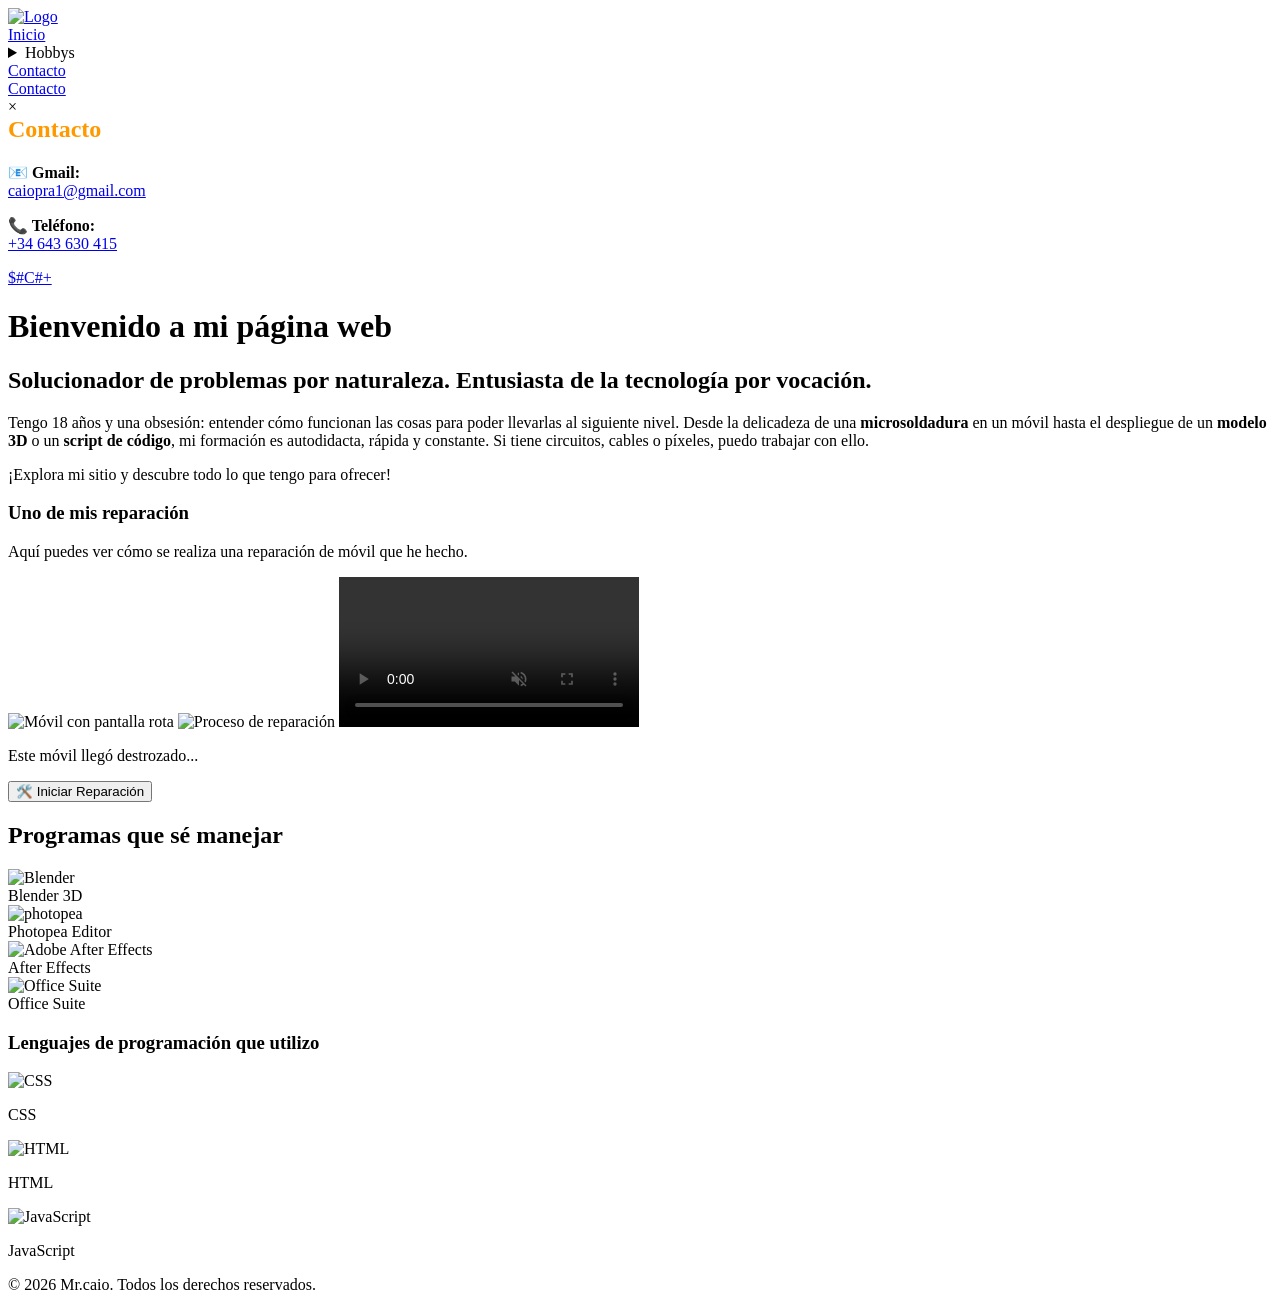
==== index.html @ 1f6cb252 "Add files via upload" ====
<!DOCTYPE html>
<html lang="es">
    <head>
        <meta charset="UTF-8">
        <meta name="viewport" content="width=device-width, initial-scale=1.0">
        <title>Mr.caio</title>
        <link rel="stylesheet" href="/yo/css/css inicio.css">
        <meta name="description" content="Mr.caio - Desarrollador web y programador de software. Aprende HTML, CSS, sin mucha experiencia previa.">
        <link rel="shortcut icon" href="/yo/logoi.png" sizes="256x256">           <!-- HTML4 (Legacy) -->
        <link rel="icon" href="/yo/logoi.png" type="image/png"  sizes="256x256">    <!-- HTML5 -->
        <link rel="apple-touch-icon" sizes="180x180"
        href="/yo/apple-touch-icon-180x180.png">                 <!-- iPhone/iPad -->
        <link rel="shortcut icon" href="/yo/logoi.png" />
    </head>
<body>
    <div>
        <a href="/yo/index.html">
            <img src="/yo/logoi.png" alt="Logo" class="logo">
        </a>
    </div>
    <div class="box">
        <div class="ex"><a href="/yo/index.html" class="link act">Inicio</a></div>
        <div class="ex">
            <details class="dropdown">
                <summary class="link">Hobbys</summary>
                    <div class="dropdown-content">
                        <table class="hobby-table">
                            <tr>
                                <td><a href="/yo/html/magia.html">Magia</a></td>
                            </tr>
                            <tr>
                                <td><a href="/yo/html/gimnasio.html">Gimnasio</a></td>
                            </tr>
                            <tr>
                                <td><a href="/yo/html/gaming.html">Gaming</a></td>
                            </tr>
                        </table>
                    </div>
            </details>
        </div>
        <div> <a class="link" id="openModal" href="javascript:void(0)">Contacto</a></div>

        <div> <a class="link" id="openModal" href="javascript:void(0)">Contacto</a></div>

    <div id="contactModal" class="modal">
        <div class="modal-content">
            <span class="close-btn">&times;</span>
            <h2 style="margin-top: 0; color: #ff9900;">Contacto</h2>
            <div class="contact-info">
                <p><strong>📧 Gmail:</strong> <br> <a href="mailto:caiopra1@gmail.com">caiopra1@gmail.com</a></p>
                <p><strong>📞 Teléfono:</strong> <br> <a href="tel:+34643630415">+34 643 630 415</a></p>
            </div>
        </div>
    </div>
        <div> <a class="link" href="/yo/html/contatame.html">$#C#+</a></div>
    </div>
    <div class="text"> 
        <h1>Bienvenido a mi página web</h1>
        <h2>Solucionador de problemas por naturaleza. Entusiasta de la tecnología por vocación.</h2>
        <p>Tengo 18 años y una obsesión: entender cómo funcionan las cosas para poder llevarlas al siguiente nivel. Desde la delicadeza de una <strong>microsoldadura</strong> en un móvil hasta el despliegue de un <strong>modelo 3D</strong> o un <strong>script de código</strong>, mi formación es autodidacta, rápida y constante. Si tiene circuitos, cables o píxeles, puedo trabajar con ello.</p>
        <p>¡Explora mi sitio y descubre todo lo que tengo para ofrecer!</p>
    </div>
    <div>
        <h3>Uno de mis reparación</h3>
        <p class="movil-text">Aquí puedes ver cómo se realiza una reparación de móvil que he hecho.</p>
    </div>
    <div class="movil">
        <div id="gallery-container">
            <img src="/yo/imagen,video/rotom.jpg" alt="Móvil con pantalla rota" class="media-item active">
            
            <img src="/yo/imagen,video/areglandom.jpg" alt="Proceso de reparación" class="media-item">
            
            <video src="/yo/imagen,video/terminado.mp4" muted autoplay class="media-item" id="final-video" controls></video>
        </div>

        <div class="controls">
            <p id="status-text">Este móvil llegó destrozado...</p>
            <button id="action-btn" onclick="nextStep()">🛠️ Iniciar Reparación</button>
        </div>
    </div>
    <div>
        <h2 class="sombra-organica">Programas que sé manejar</h2>
    </div>
    <div class="contenedor-galeria" id="miGaleria">
        <div class="tarjeta">
            <img src="/yo/imagen,video/Blender.png" alt="Blender">
        <div class="descripcion">Blender 3D</div>
        </div>
        <div class="tarjeta">
            <img src="/yo/imagen,video/photopea.png" alt="photopea">
        <div class="descripcion">Photopea Editor</div>
    </div>
    <div class="tarjeta">
        <img src="/yo/imagen,video/Adoble After Effects.png" alt="Adobe After Effects">
        <div class="descripcion">After Effects</div>
    </div>
        <div class="tarjeta">
            <img src="/yo/imagen,video/word-excel-powerpoint.png"   alt="Office Suite">
            <div class="descripcion">Office Suite</div>
        </div>
    </div>
    <div>
<h3>Lenguajes de programación que utilizo</h3>

<div class="herramientas">
    <img class="css-img" src="/yo/imagen,video/css-3.png" alt="CSS">
    
    <div class="info">
        <p class="habilidad">CSS</p>
        <div class="barra">
            <div class="progreso css" style="--nivel: 60%"></div>
        </div>
    </div>

    <img class="html-img" src="/yo/imagen,video/html.png" alt="HTML">
    
    <div class="info">
        <p class="habilidad">HTML</p>
        <div class="barra">
            <div class="progreso html" style="--nivel: 70%"></div>
        </div>
    </div>
    <img class="js-img" src="/yo/imagen,video/JavaScript-Symbol.png" alt="JavaScript">
    <div>
        <p class="habilidad">JavaScript</p>
        <div class="barra">
            <div class="progreso js" style="--nivel: 20%"></div>
        </div>
    </div>
</div>
    <footer>
        <p>© 2026 Mr.caio. Todos los derechos reservados.</p>
    </footer>

    <script src="/yo/scrit/script.js"></script>
</body>
</html>
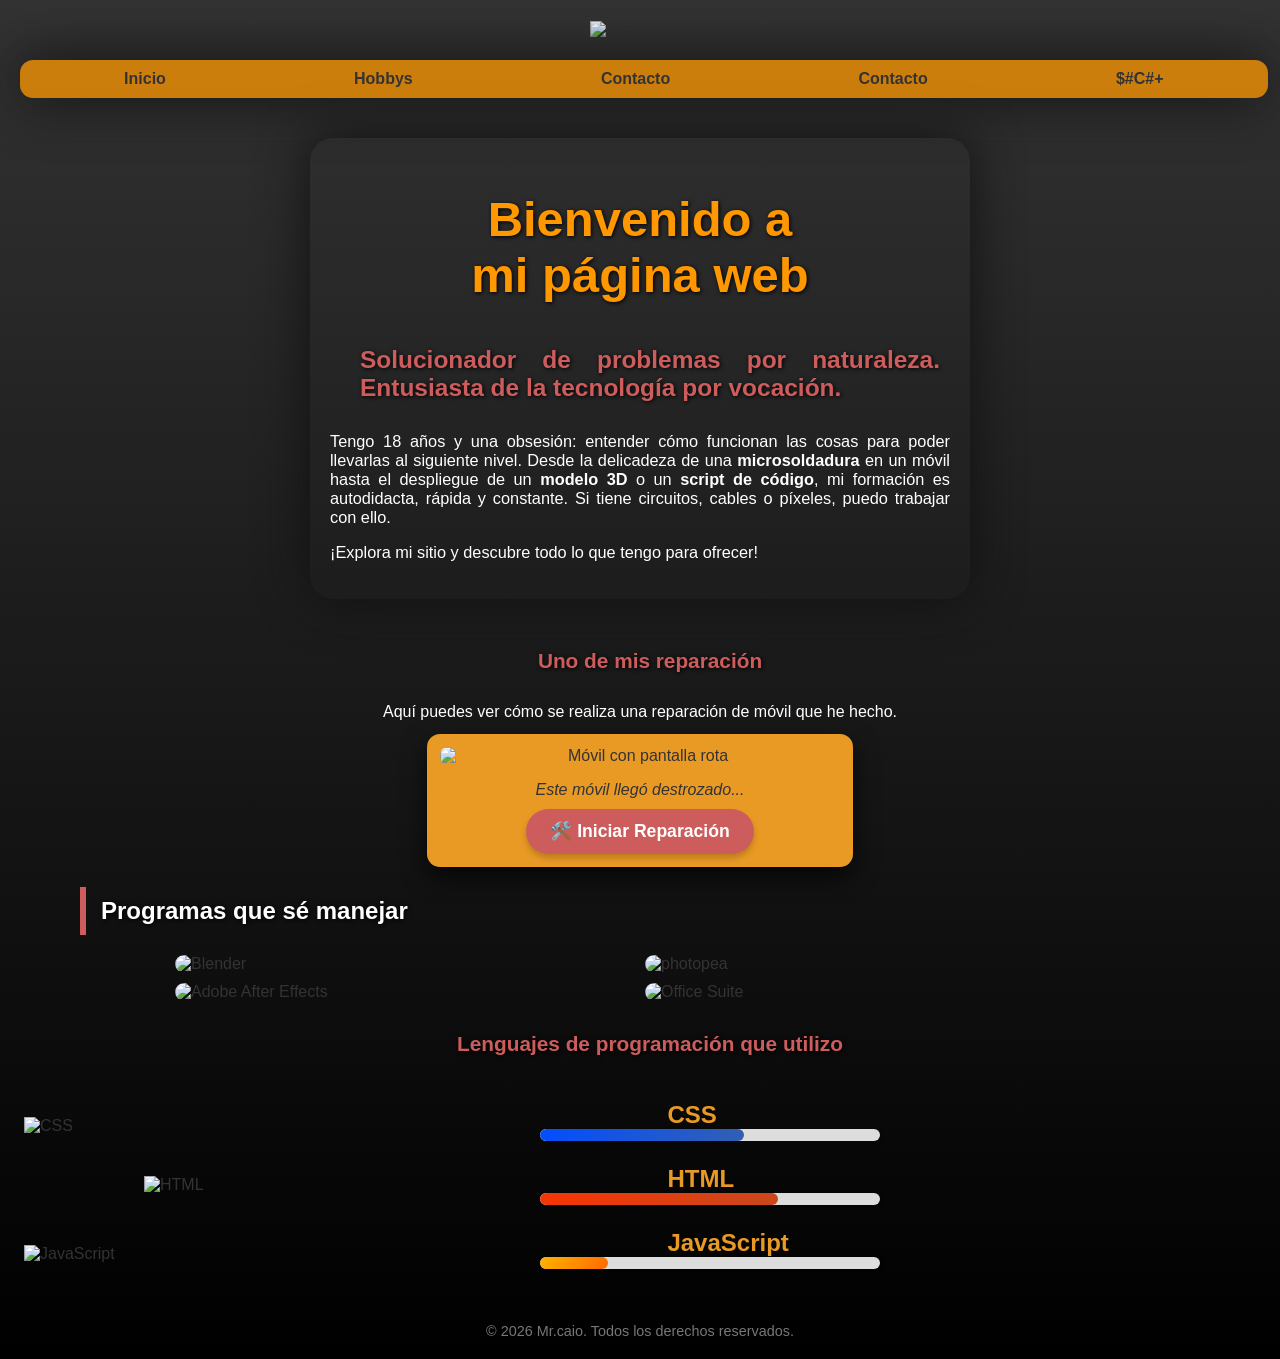
==== commit 2df784c8: "Update index.html" ====
--- a/index.html
+++ b/index.html
@@ -4,10 +4,10 @@
         <meta charset="UTF-8">
         <meta name="viewport" content="width=device-width, initial-scale=1.0">
         <title>Mr.caio</title>
-        <link rel="stylesheet" href="/yo/css/css inicio.css">
+        <link rel="stylesheet" href="css/css inicio.css">
         <meta name="description" content="Mr.caio - Desarrollador web y programador de software. Aprende HTML, CSS, sin mucha experiencia previa.">
-        <link rel="shortcut icon" href="/yo/logoi.png" sizes="256x256">           <!-- HTML4 (Legacy) -->
-        <link rel="icon" href="/yo/logoi.png" type="image/png"  sizes="256x256">    <!-- HTML5 -->
+        <link rel="shortcut icon" href="logoi.png" sizes="256x256">           <!-- HTML4 (Legacy) -->
+        <link rel="icon" href="logoi.png" type="image/png"  sizes="256x256">    <!-- HTML5 -->
         <link rel="apple-touch-icon" sizes="180x180"
         href="/yo/apple-touch-icon-180x180.png">                 <!-- iPhone/iPad -->
         <link rel="shortcut icon" href="/yo/logoi.png" />
@@ -134,4 +134,4 @@
 
     <script src="/yo/scrit/script.js"></script>
 </body>
-</html>+</html>
--- a/css/css inicio.css
+++ b/css/css inicio.css
@@ -0,0 +1,726 @@
+body {
+            margin: 20px;
+            padding: 0;
+            color: #333333;
+            background: linear-gradient(to bottom, #333, #000);
+            min-height: 100vh;
+            font-family: Arial, sans-serif;
+        }
+
+.box {
+            width: 99%;
+            margin: 20px auto;
+            background-color: #ff9900;
+            padding: 10px;
+            display: flex;
+            justify-content: space-around; /* Mejor que space-between para menús */
+            align-items: flex-start; /* Alinea los items arriba */
+            border-radius: 13px;
+            box-shadow: 0 0 55px #101010;
+            position: sticky;
+            top: 0px;
+            z-index: 1000;
+            background-color:#ff9900bf; /* Un poco transparente */
+            backdrop-filter: blur(4px); /* Efecto borroso estilo iOS/Windows 11 */
+        }
+
+        .link {
+            text-decoration: none;
+            color: #333;
+            cursor: pointer;
+            font-weight: bold;
+            transition: color 0.25s ease;
+        }
+
+        /* Contenido oculto */
+.dropdown-content {
+    margin-top: 8px;
+    background: rgba(255,255,255,0.95);
+    border-radius: 10px;
+    padding: 10px;
+    box-shadow: 0 15px 35px rgba(0,0,0,0.25);
+    opacity: 0;
+    transform: translateY(-10px);
+    transition: all 1.25s ease;
+}
+
+.linr {
+    color: #333;
+    cursor: pointer;
+    transition: all 22;
+    }
+
+
+/* Cuando está abierto */
+details[open] .dropdown-content {
+    opacity: 1;
+    transform: translateY(0);
+}
+        .dropdown {
+    position: relative;
+        }
+        summary {
+            list-style: none;
+            cursor: pointer;
+            font-weight: bold;
+            color: #333;
+            font-size:1em;
+        }
+        summary::-webkit-details-marker {
+    display: none;
+        }
+.link:hover {
+    color: #ebe7e7;
+    text-shadow: 0 1px 3px rgba(0,0,0,0.25);
+    transform: scale(1.08);
+    transform: color 0.3s ease;
+}
+
+        /* Estilos específicos para la tabla desplegable */
+        details {
+            position: relative;
+        }
+
+        .hobby-table {
+            margin-top: 10px;
+            background: #fff;
+            border-radius: 8px;
+            border-collapse: collapse;
+            font-size: 0.9em;
+            box-shadow: 0 4px 8px rgba(0,0,0,0.2);
+        }
+
+        .hobby-table td {
+    padding: 0; 
+    border-bottom: 1px solid #eee;
+    color: #333;
+    text-align: left;
+    overflow: hidden;
+    }
+    .hobby-table td a {
+    display: block;  /* Hace que el enlace sea un bloque solido */
+    width: 100%;     /* Ocupa todo el ancho */
+    height: 100%;    /* Ocupa todo el alto */
+    padding: 12px;   /* Ponemos el padding AQUÍ en lugar de en el td */
+    text-decoration: none; /* Quita el subrayado si lo tiene */
+    color: inherit;  /* Hereda el color del texto */
+    }
+/* --- ESTILOS DEL MODAL DE CONTACTO --- */
+.modal {
+    display: none; 
+    position: fixed;
+    z-index: 3000; /* Por encima de todo */
+    left: 0;
+    top: 0;
+    width: 100%;
+    height: 100%;
+    backdrop-filter: blur(10px); 
+}
+
+.modal-content {
+    background-color: #1a1a1a;
+    margin: 15% auto;
+    padding: 30px;
+    border: 2px solid #ff9900;
+    width: 85%;
+    max-width: 350px;
+    border-radius: 20px;
+    text-align: center;
+    color: white;
+    box-shadow: 0 0 50px rgba(255, 153, 0, 0.2);
+    position: relative;
+    animation: fadeIn 0.4s ease;
+}
+
+.close-btn {
+    position: absolute;
+    top: 10px;
+    right: 15px;
+    font-size: 24px;
+    color: #ff9900;
+    cursor: pointer;
+}
+
+.contact-info p {
+    margin: 15px 0;
+    font-size: 1.1em;
+}
+
+.contact-info a {
+    color: #e99a24;
+    text-decoration: none;
+    font-weight: bold;
+}
+
+.contact-info a:hover {
+    text-decoration: underline;
+}
+        /* Quitar la flecha por defecto de Chrome/Safari (opcional) */
+        summary::-webkit-details-marker {
+            display: none;
+        }
+        /* Contenedor del desplegable */
+.dropdown {
+    position: relative; /* Necesario para que el hijo se posicione respecto a esto */
+    display: inline-block;
+}
+
+/* La caja que contiene la tabla */
+.dropdown-content {
+    backdrop-filter: blur(4px); /* Efecto borroso */
+    transform-origin: 10% 0%; /* Punto de origen para animaciones */
+    position: absolute;  /* Hace que flote delante */
+    top: 100%;           /* Aparece justo debajo del texto 'Hobbys' */
+    left: 10%;           /* Lo centramos respecto al texto */
+    transform: translateX(-50%); /* Ajuste fino para centrado perfecto */
+    z-index: 100;        /* Asegura que esté por encima de todo */
+    background-color: rgba(80, 78, 78, 0.804);
+    min-width: 150px;    /* Ancho mínimo de la tablita */
+    box-shadow: 0px 8px 16px rgba(0, 0, 0, 0.731);
+    border-radius: 8px;
+    margin-top: 13px;    /* Separación de la barra naranja */
+    overflow: hidden;    /* Para que los bordes redondeados corten la tabla */
+    transition: all 0.6s;
+    backdrop-filter: sepia(90%);
+}
+
+/* Estilo de la tabla interna */
+.hobby-table {
+    width: 100%;
+    border-collapse: collapse;
+    backdrop-filter: blur(4px);
+}
+
+.hobby-table td {
+    padding: 12px;
+    border-bottom: 1px solid #eee;
+    color: #333;
+    text-align: left;
+    overflow: hidden;
+}
+
+.hobby-table tr:last-child td {
+    border-bottom: none;
+
+}
+
+/* Opcional: cambio de color al pasar el mouse por cada hobby */
+.hobby-table tr:hover {
+    border-radius: 8px;
+    background-color: #bbb;
+    cursor: pointer;
+}
+a {
+    text-decoration: none;
+    color: inherit;
+}
+.text {
+    max-width: 50%;
+    margin: 0 auto 30px auto;
+    text-align:left;
+    padding: 1px;
+    color: #fff;
+    width: 50%;
+    margin: 40px auto;
+    background-color: #ff990000;
+    padding: 20px;
+    border-radius: 23px;
+    box-shadow: 0 0 50px #111;
+    text-align: justify;
+    font-size: 1.02em;
+    text-wrap: pretty;
+}
+h1 {
+    font-variant: normal;
+    font-size: 300%;
+    color: #ff9800;
+    text-shadow: #000 1px 1px 4px;
+    text-align: center;
+    text-wrap: balance;
+}
+.logo:hover {
+    
+    transform: scale(1.2); /* Efecto de crecimiento */
+    transition: transform 0.4s ease;
+    filter: drop-shadow(0 0 100px #ffff89);
+}
+.logo {
+    padding: 1px;
+    display: block;
+    margin: 1px auto;
+    width: 100px;
+    height: auto;
+    
+}
+h2 {
+    font-size: 1.5em;
+    color: #CD5C5C;
+    text-shadow: #000 1px 1px 4px;
+    text-align: default;
+    margin-left: 20px;
+    padding: 10px;
+    font-family:'Franklin Gothic Medium', 'Arial Narrow', Arial, sans-serif
+}
+h3 {
+    font-size: 1.3em;
+    color: #CD5C5C;
+    text-shadow: #000 1px 1px 4px;
+    text-align: center;
+    margin-left: 20px;
+    padding: 10px;
+}
+.sombra-organica {
+    margin-left: 60px;
+    border-left: 6px solid #CD5C5C;
+    padding-left: 15px;
+    font-family: sans-serif; 
+    font-size: 24px; 
+    font-weight: bold; 
+    color: white;
+    width: 30%;
+    height: 20px auto;
+    text-align: justify;
+}
+
+
+.movil-text {
+    text-align: center;
+    color: #fff;
+    font-size: 1em;
+    margin-bottom: 10px;
+}
+/* Estilo del contenedor "Movil" */
+.movil {
+    background-color: #e99a24; /* Naranja para contraste */
+    width: 85%;
+    max-width: 400px; /* Limite de ancho para que no se vea enorme en PC */
+    margin: 13px auto;
+    padding: 13px;
+    border-radius: 13px;
+    box-shadow: 0 10px 25px rgba(0, 0, 0, 0.7); /* Sombra más moderna */
+    text-align: center;
+    overflow: hidden;
+}
+
+/* Estilos de las Imágenes y Video */
+.media-item {
+    width: 100%;
+    height: auto;
+    border-radius: 8px;
+    display: none; /* Por defecto ocultos */
+    animation: fadeIn 0.5s ease-in-out;
+}
+
+/* Clase para mostrar el elemento actual */
+.media-item.active {
+    display: block;
+}
+
+/* Estilos del Botón Original */
+.controls {
+    margin-top: 15px;
+}
+
+#action-btn {
+    background-color: #CD5C5C;
+    color: white;
+    border: none;
+    padding: 12px 24px;
+    font-size: 1.1em;
+    border-radius: 30px;
+    cursor: pointer;
+    transition: transform 0.2s, background-color 0.2s;
+    box-shadow: 0 4px 6px rgba(0,0,0,0.2);
+    font-weight: bold;
+}
+
+#action-btn:hover {
+    background-color: #b04c4c;
+    transform: scale(1.05); /* Efecto de crecimiento */
+}
+
+#status-text {
+    font-style: italic;
+    margin-bottom: 10px;
+    color: #333;
+}
+
+/* Animación de entrada */
+@keyframes fadeIn {
+    from { opacity: 0; transform: translateY(10px); }
+    to { opacity: 1; transform: translateY(0); }
+}
+
+footer {
+    text-align: center;
+    margin-top: 40px;
+    font-size: 0.9em;
+    color: #777;
+}
+
+/* El contenedor principal: Un cuadrado con rejilla 2x2 */
+.contenedor-galeria {
+    display: grid;
+    grid-template-columns: 1fr 1fr; /* 2 columnas iguales */
+    grid-template-rows: 1fr 1fr;    /* 2 filas iguales */
+    gap: 10px;                      /* Espacio entre imágenes */
+    width: 75%;                   /* Ancho del cuadrado total */
+    height: 80%;                  /* Alto del cuadrado total */
+    margin: 0 auto;                 /* Centrado en la página */
+    position: relative;
+}
+
+/* Estilo de cada tarjeta individual */
+.tarjeta {
+    position: relative;
+    width: 100%;
+    height: 100%;
+    overflow: hidden;
+    border-radius: 20px; /* Bordes redondeados opcional */
+    cursor: pointer; /* Manito para indicar que se puede clicar */
+    /* Transición suave para cuando se agranda y se achica */
+    transition: all 0.5s cubic-bezier(0.25, 0.8, 0.25, 1);
+}
+
+/* Estilo de las imágenes */
+.tarjeta img {
+    width: 100%;
+    height: 100%;
+    object-fit:fill; /* La imagen cubre todo sin deformarse */
+    transition: transform 0.4s ease;
+    backface-visibility: hidden;
+}
+
+/* El Texto Descriptivo (Oculto por defecto) */
+.descripcion {
+    position: absolute;
+    bottom: -50px; /* Escondido abajo */
+    left: 0;
+    width: 100%;
+    padding: 15px;
+    background: rgba(0, 0, 0, 0.59); /* Fondo negro semitransparente */
+    color: #fff;
+    text-align: center;
+    font-family: sans-serif;
+    font-weight: bold;
+    opacity: 0;
+    transition: all 0.4s ease-in-out 0.1s;
+    z-index: 25;
+}
+
+
+/* Al pasar el mouse por encima de una tarjeta */
+.tarjeta.activa {
+    /* Truco para que ocupe todo el contenedor */
+    position: absolute;
+    top: 0;
+    left: 0;
+    width: 100%;
+    height: 100%;
+    z-index: 10; /* Se pone por encima de las otras */
+    transform: scale(0.9); /* Un pequeño "pop" extra */
+    box-shadow: 0 20px 40px rgba(0,0,0,0.5);
+    border-radius: 12px
+}
+
+/* Efecto en la imagen interna al hacer hover */
+.tarjeta:hover img {
+    transform: scale(1); /* Zoom sutil a la imagen */
+}
+
+/* Mostrar el texto al hacer hover */
+.tarjeta:hover .descripcion {
+    bottom: 0; /* Sube a su posición */
+    opacity: 1; /* Se hace visible */
+}
+.contenedor-galeria.modo-zoom .tarjeta:not(.activa) {
+    /* Aplica el desenfoque */
+    filter: blur(8px) brightness(0.7); 
+    /* brightness(0.7) oscurece un poco el fondo para dar más contraste */
+    pointer-events: none; /* Evita que se pueda hacer clic en las borrosas */
+    transform: scale(0.95); /* Las hace un poquito más pequeñas para dar profundidad */
+}
+.herramientas {
+    margin: 20px auto;
+    display: grid;
+    grid-template-columns: 120px 1fr; 
+    align-items: center;
+    gap: 20px;
+    width: 80%;
+    padding: 10px 0;
+}
+.css-img {
+    width: 500%;
+    height: auto;
+    display: block;
+    margin: 20px 0 10px -120px ;
+    filter: drop-shadow(2px 10px 60px #028dff1b);
+}
+.html-img {
+
+    width: 300%;
+    height: auto;
+    display: block;
+    margin: auto;filter: drop-shadow(2px 10px 80px #f829041b);
+}
+
+    .js-img {
+        filter: drop-shadow(2px 10px 80px #ffff8913);
+        max-width: 520%;
+        margin-bottom: 22px;
+        margin: auto;
+        margin: 20px 0 10px -120px ;
+    }
+
+/* Texto + barra */
+.info {
+    width: 100%; 
+}
+
+.habilidad {
+    width: 10%;
+    font-size: 1.5em;
+    color: #e99a24;
+    font-weight: bold;
+    margin: auto;
+}
+
+/* Barra fondo */
+.barra {
+    margin: auto;
+    width: 40%;
+    height: 12px;
+    background-color: #ddd;
+    border-radius: 10px;
+    overflow: hidden;
+    box-shadow: 2px 2px 5px rgba(0,0,0,0.1); /* Sombra suave */
+}
+
+/* animaciones */
+.progreso {
+    height: 100%;
+    width: 0;
+    border-radius: 10px;
+}
+
+.progreso.css {
+    --nivel: 60%;
+    background: linear-gradient(120deg, #024eff, #335fb2, #183372);
+    background-size: 200% 200%;
+    animation: cargar 2s ease-out forwards, liquido 2.5s ease-in-out infinite;
+    width: 60%; /* Fallback si la animación falla */
+}
+
+.progreso.html {
+    --nivel: 70%;
+    background: linear-gradient(120deg, #f83504, #c9481d, #530e08);
+    background-size: 200% 200%;
+    animation: cargar 2s ease-out forwards, liquido 2.5s ease-in-out infinite;
+    width: 70%;
+}
+
+.progreso.js {
+    --nivel: 20%;
+    background: linear-gradient(120deg, #ffb300, #ff6a00, #f04f4f);
+    background-size: 200% 200%;
+    animation: cargar 2s ease-out forwards, liquido 2.5s ease-in-out infinite;
+    width: 20%;
+}
+
+/* Animación keyframes (necesaria para que funcione) */
+@keyframes cargar {
+    from { width: 0; }
+    to { width: var(--nivel); }
+}
+@keyframes liquido {
+    0% { background-position: 0% 50%; }
+    50% { background-position: 100% 50%; }
+    100% { background-position: 0% 50%; }
+}
+
+/* --- VERSIÓN MÓVIL  --- */
+@media (max-width: 800px) {
+
+    /* 1. Ajustar la barra de navegación (sticky box) */
+    .box {
+        width: 95%;       /* Un poco más pequeño para evitar scroll horizontal */
+        padding: 8px 2px; /* Menos relleno para que quepa todo */
+        top: 5px;         /* Más pegado al techo */
+        flex-wrap: wrap;
+        justify-content: center;
+        gap: 12px;
+    }
+
+    .ex, .link, summary {
+        font-size: 0.95em; /* Letra del menú más pequeña */
+    }
+
+    /* 2. Textos más legibles */
+    h1 {
+        font-size: 1.8em; /* Título menos gigante */
+    }
+    h2 {
+        font-size: 1.2em; /* Subtítulos más pequeños */
+    }
+
+    .text {
+        max-width: 80%; /* Que no sea tan estrecho */
+        width: 95%;   
+        text-align: left;
+        padding: 25px;    /* Menos relleno */
+        font-size: 1.05em;
+    }
+
+    /* 3. Ajustar la caja del móvil (reparación) */
+    .movil {
+        width: 95%;       /* Que ocupe casi todo el ancho */
+        padding: 10px;    /* Aprovechar espacio */
+    }
+
+    /* 4. Ajustar botones */
+    #action-btn {
+        width: 100%;      /* Botón de lado a lado es más fácil de pulsar con el dedo */
+        padding: 15px;    /* Más "gordo" para tocar fácil */
+        font-size: 1em;
+    }
+    
+    /* 5. Tabla de Hobbys (el desplegable) */
+    .dropdown-content {
+        min-width: 120px; /* Un poco más estrecho para que no se salga */
+        left: -20px;      /* Ajuste para que no se corte en el borde derecho */
+        transform: none;  /* Quitar el centrado perfecto anterior */
+    }
+
+    .contenedor-galeria {
+        display: grid;
+        grid-template-columns: 1fr ; /* 2 columnas iguales */
+        grid-template-rows: 1fr 1fr;    /* 2 filas iguales */
+        gap: 10px;                      /* Espacio entre imágenes */
+        width: 95%;                   /* Ancho del cuadrado total */
+        height: 80%;                  /* Alto del cuadrado total */
+        margin: 0 auto;                 /* Centrado en la página */
+        position: relative;
+    }
+    .descripcion {
+        position: absolute;
+        bottom: 0px;
+        left: -20px;
+        height: -20%;
+        width: 100%;
+        padding: 15px;
+        background: rgba(0, 0, 0, 0.423); /* Fondo negro semitransparente */
+        color: #fff;
+        text-align: center;
+        font-family: sans-serif;
+        font-weight: bold;
+        opacity: 1;
+        transition: all 0.4s ease-in-out 0.1s;
+        z-index: 65;
+    }
+    .tarjeta.activa {
+    /* Truco para que ocupe todo el contenedor */
+        text-align: center;
+        position: absolute;
+        top: 0;
+        left: 0;
+        width: 100%;
+        height: 40%;
+        z-index: 10; /* Se pone por encima de las otras */
+        transform: scale(0.9); /* Un pequeño "pop" extra */
+        box-shadow: 0 20px 40px rgba(0,0,0,0.5);
+        border-radius: 12px;
+        animation: alternate;
+        
+    }
+    .tarjeta img {
+        width: 100%;
+        height: 100%;
+        object-fit:contain; /* La imagen cubre todo sin deformarse */
+        transition: transform 0.4s ease;
+        backface-visibility: hidden;
+    }
+    .tarjeta.activa img {
+        
+        transform: scale(1.1);
+        max-width: max-content;
+    }
+    .herramientas {
+        /* 1. Una sola columna en vez de dos */
+        grid-template-columns: 1fr;
+        
+        /* 2. Más ancho para aprovechar la pantalla del cel */
+        width: 90%; 
+        
+        /* 3. Centrar todo el contenido */
+        text-align: center;
+        gap: 10px;
+    }
+
+    /* Ajustar el icono */
+    .html-img{
+        filter: drop-shadow(2px 10px 40px #f8290487);
+        max-width: 37%; /* Un poco más pequeño para que no sea invasivo */
+        margin-bottom: 5px;
+    }
+
+    .css-img{
+        filter: drop-shadow(2px 10px 40px #028dff73);
+        max-width: 70%;
+        margin-bottom: 5px;
+        margin: auto;
+    }
+
+    .js-img {
+        filter: drop-shadow(2px 10px 40px #ffff8990);
+        max-width: 70%;
+        margin-bottom: 22px;
+        margin: auto;
+    }
+
+    .info {
+        margin-bottom: 40px; 
+    }
+
+    /* Centrar el texto de la habilidad */
+    .habilidad {
+        display: block; /* Para que ocupe todo el ancho y se pueda centrar */
+        font-size: 1.2em; /* Texto un poco más chico en móvil */
+    }
+}
+
+
+/* --- VERSIÓN Laptop  --- */
+@media (max-width: 1025px) {
+        /* 1. Ajustar la barra de navegación (sticky box) */
+    .box {
+        width: 95%;       /* Un poco más pequeño para evitar scroll horizontal */
+        padding: 8px 2px; /* Menos relleno para que quepa todo */
+        top: 5px;         /* Más pegado al techo */
+        flex-wrap: wrap;
+        justify-content: center;
+        gap: 12px;
+    }
+
+    .ex, .link, summary {
+        font-size: 0.95em; /* Letra del menú más pequeña */
+    }
+
+    /* 2. Textos más legibles */
+    h1 {
+        font-size: 1.8em; /* Título menos gigante */
+    }
+    h2 {
+        font-size: 1.2em; /* Subtítulos más pequeños */
+    }
+
+    .text {
+        max-width: 80%; /* Que no sea tan estrecho */
+        width: 95%;   
+        text-align: left;
+        padding: 25px;    /* Menos relleno */
+        font-size: 1.05em;
+    }
+    .sombra-organica {
+        width: 50%;
+    }
+}
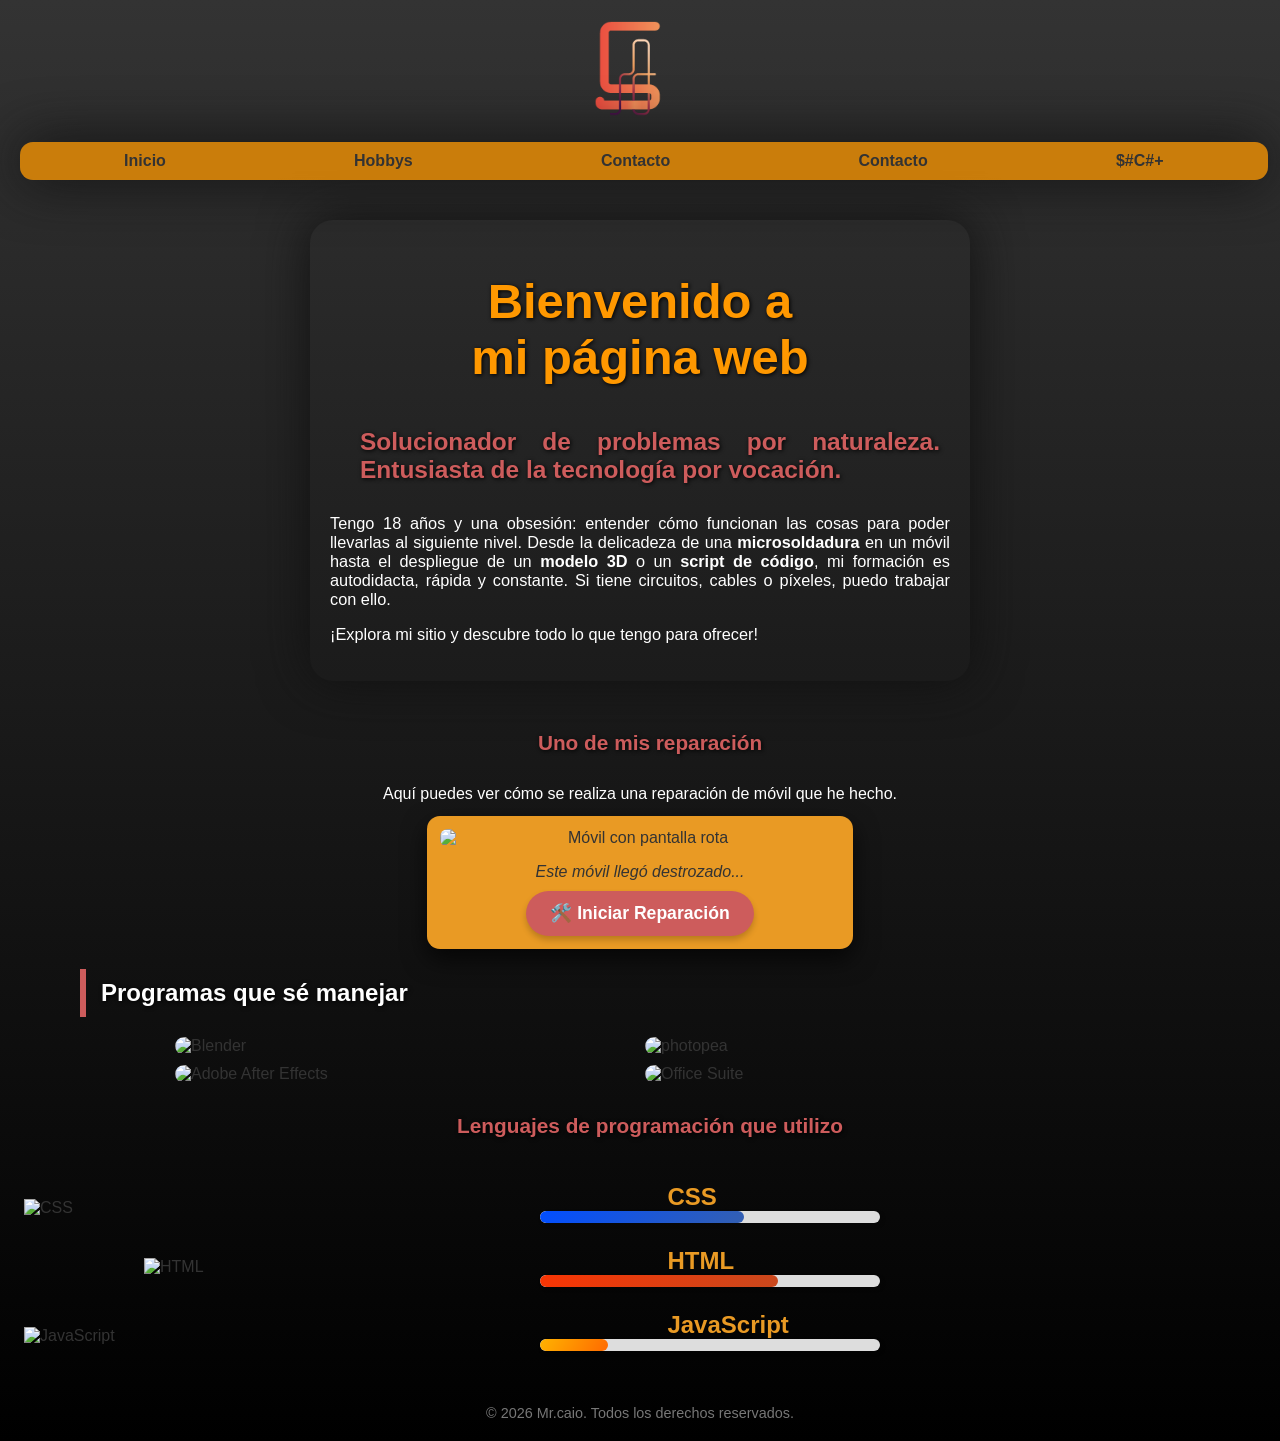
==== commit 092104d7: "Update index.html" ====
--- a/index.html
+++ b/index.html
@@ -14,25 +14,25 @@
     </head>
 <body>
     <div>
-        <a href="/yo/index.html">
-            <img src="/yo/logoi.png" alt="Logo" class="logo">
+        <a href="index.html">
+            <img src="logoi.png" alt="Logo" class="logo">
         </a>
     </div>
     <div class="box">
-        <div class="ex"><a href="/yo/index.html" class="link act">Inicio</a></div>
+        <div class="ex"><a href="index.html" class="link act">Inicio</a></div>
         <div class="ex">
             <details class="dropdown">
                 <summary class="link">Hobbys</summary>
                     <div class="dropdown-content">
                         <table class="hobby-table">
                             <tr>
-                                <td><a href="/yo/html/magia.html">Magia</a></td>
+                                <td><a href="/html/magia.html">Magia</a></td>
                             </tr>
                             <tr>
                                 <td><a href="/yo/html/gimnasio.html">Gimnasio</a></td>
                             </tr>
                             <tr>
-                                <td><a href="/yo/html/gaming.html">Gaming</a></td>
+                                <td><a href="/html/gaming.html">Gaming</a></td>
                             </tr>
                         </table>
                     </div>
@@ -52,7 +52,7 @@
             </div>
         </div>
     </div>
-        <div> <a class="link" href="/yo/html/contatame.html">$#C#+</a></div>
+        <div> <a class="link" href="/html/contatame.html">$#C#+</a></div>
     </div>
     <div class="text"> 
         <h1>Bienvenido a mi página web</h1>
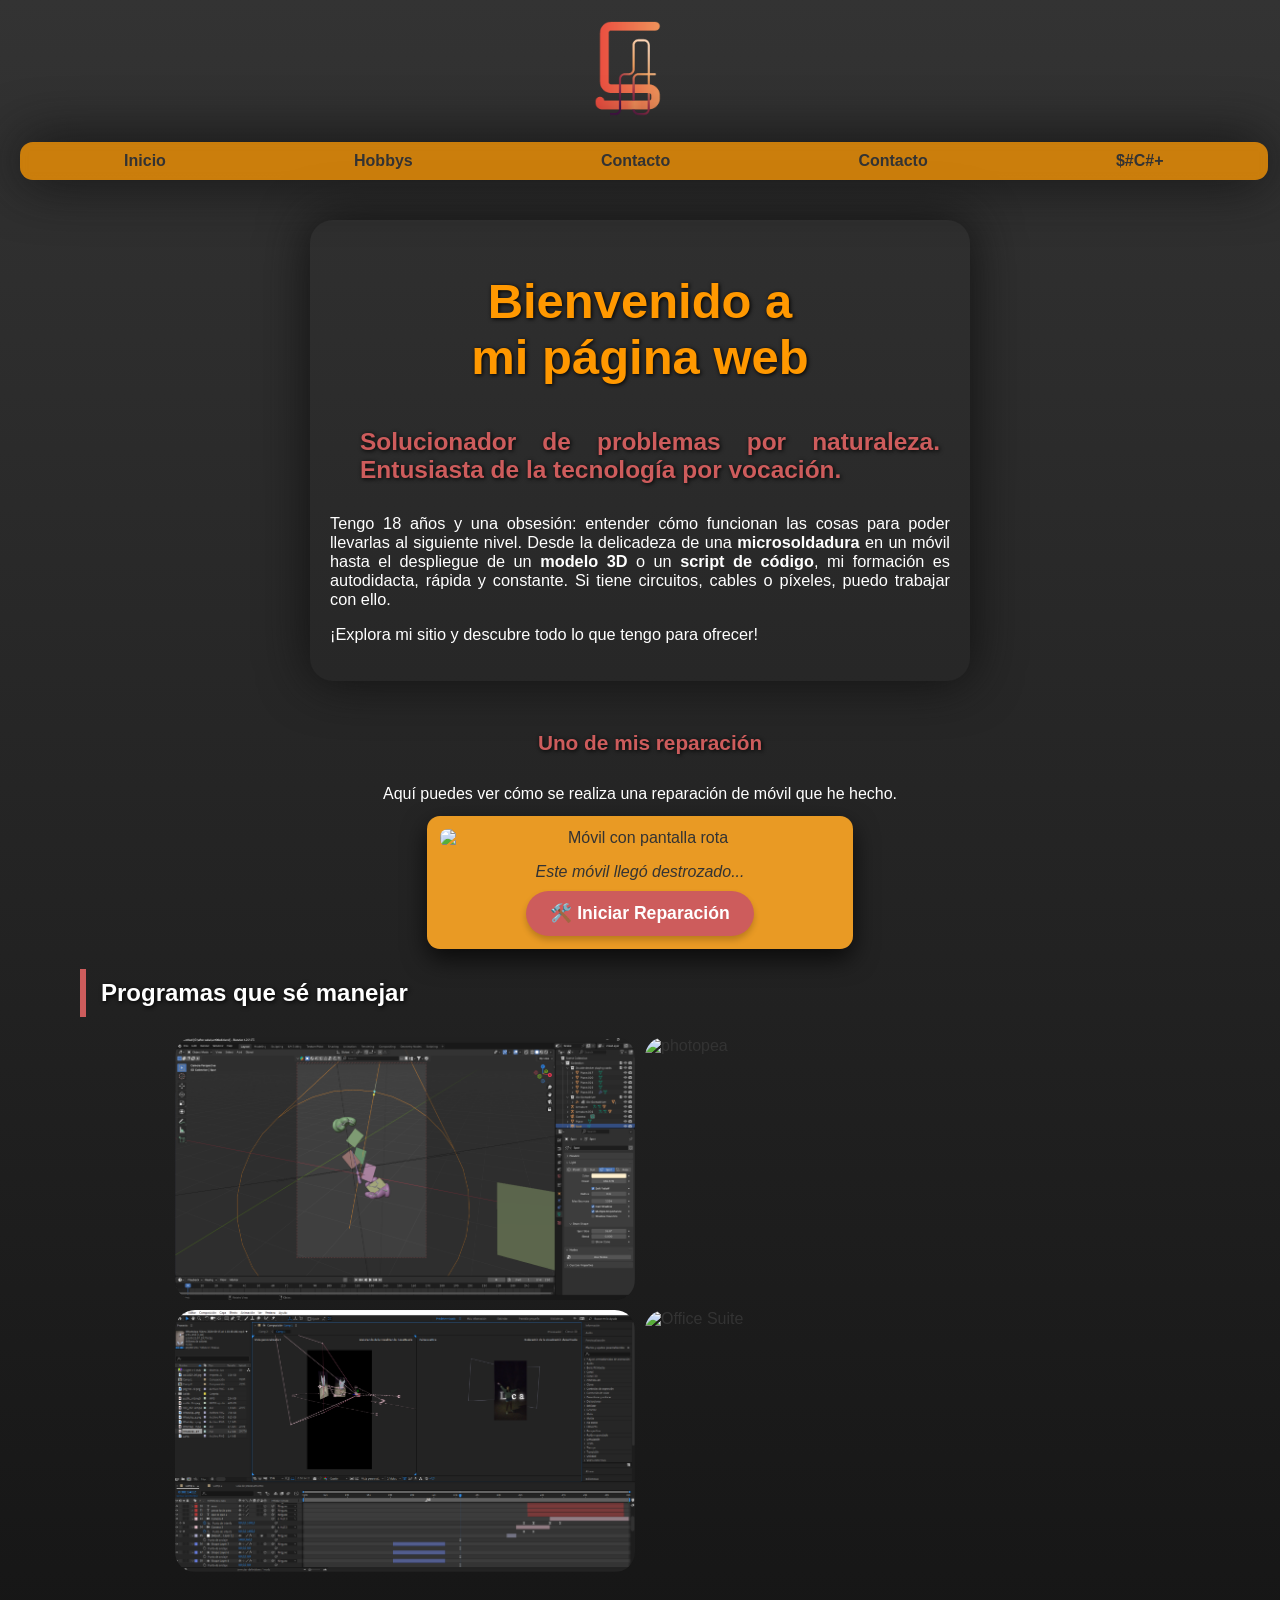
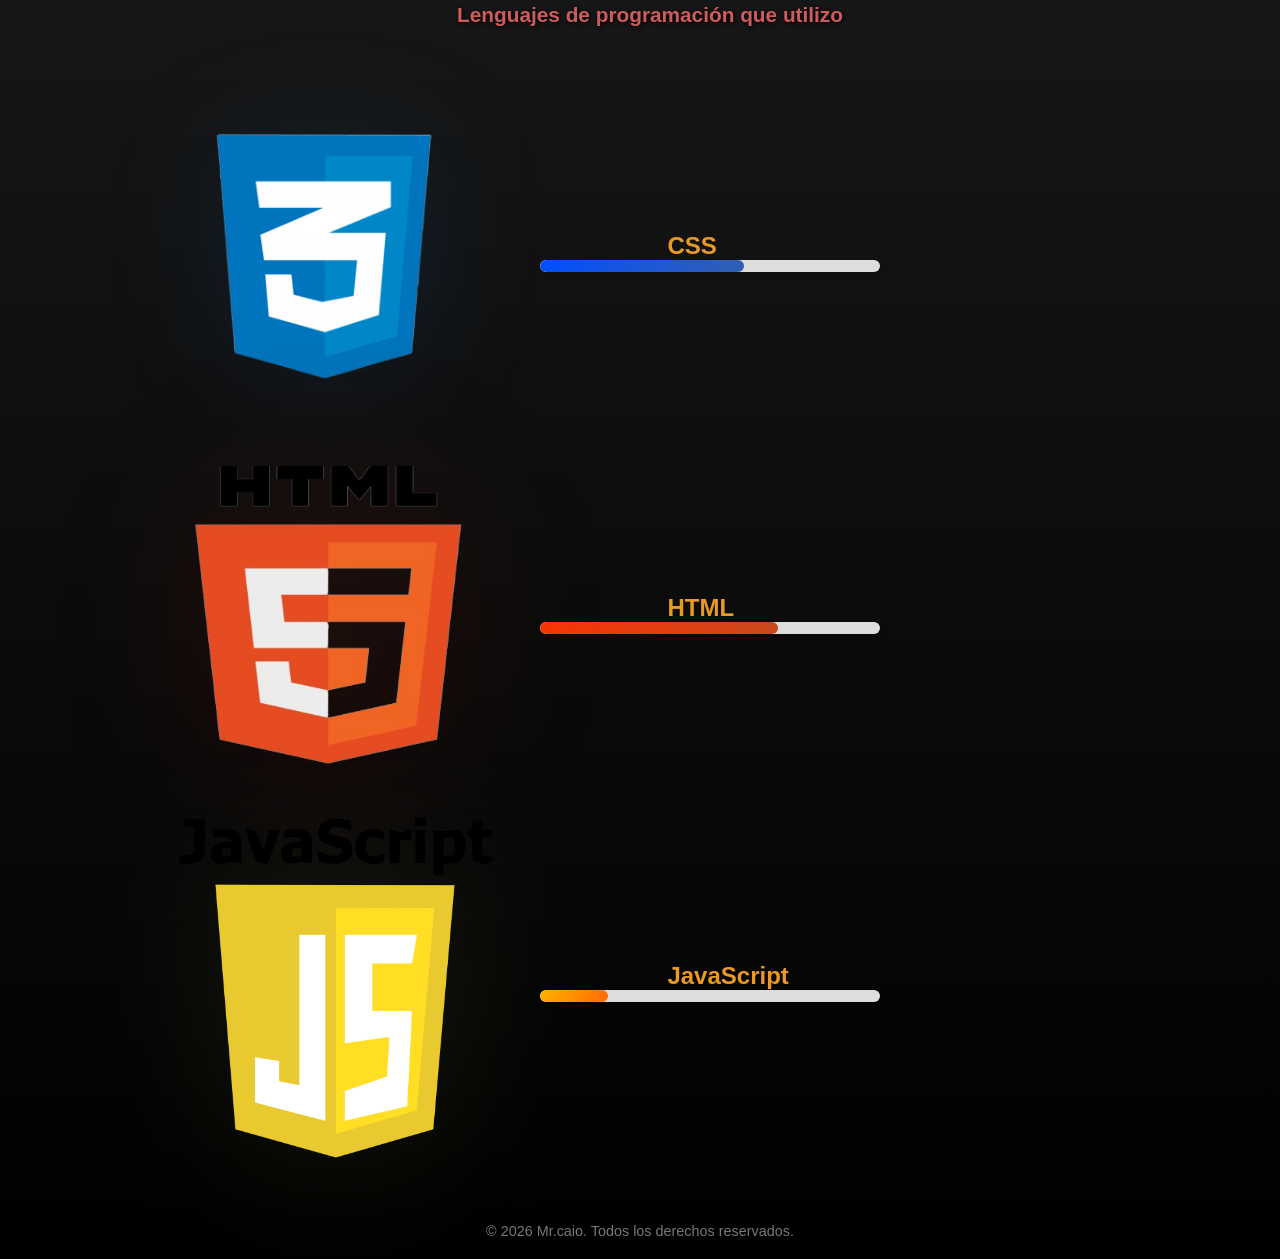
==== commit 6aaf6be2: "Update index.html" ====
--- a/index.html
+++ b/index.html
@@ -9,8 +9,8 @@
         <link rel="shortcut icon" href="logoi.png" sizes="256x256">           <!-- HTML4 (Legacy) -->
         <link rel="icon" href="logoi.png" type="image/png"  sizes="256x256">    <!-- HTML5 -->
         <link rel="apple-touch-icon" sizes="180x180"
-        href="/yo/apple-touch-icon-180x180.png">                 <!-- iPhone/iPad -->
-        <link rel="shortcut icon" href="/yo/logoi.png" />
+        href="apple-touch-icon-180x180.png">                 <!-- iPhone/iPad -->
+        <link rel="shortcut icon" href="logoi.png" />
     </head>
 <body>
     <div>
@@ -29,7 +29,7 @@
                                 <td><a href="/html/magia.html">Magia</a></td>
                             </tr>
                             <tr>
-                                <td><a href="/yo/html/gimnasio.html">Gimnasio</a></td>
+                                <td><a href="/html/gimnasio.html">Gimnasio</a></td>
                             </tr>
                             <tr>
                                 <td><a href="/html/gaming.html">Gaming</a></td>
@@ -66,11 +66,11 @@
     </div>
     <div class="movil">
         <div id="gallery-container">
-            <img src="/yo/imagen,video/rotom.jpg" alt="Móvil con pantalla rota" class="media-item active">
+            <img src="/imagen,video/rotom.jpg" alt="Móvil con pantalla rota" class="media-item active">
             
-            <img src="/yo/imagen,video/areglandom.jpg" alt="Proceso de reparación" class="media-item">
+            <img src="/imagen,video/areglandom.jpg" alt="Proceso de reparación" class="media-item">
             
-            <video src="/yo/imagen,video/terminado.mp4" muted autoplay class="media-item" id="final-video" controls></video>
+            <video src="/imagen,video/terminado.mp4" muted autoplay class="media-item" id="final-video" controls></video>
         </div>
 
         <div class="controls">
@@ -83,19 +83,19 @@
     </div>
     <div class="contenedor-galeria" id="miGaleria">
         <div class="tarjeta">
-            <img src="/yo/imagen,video/Blender.png" alt="Blender">
+            <img src="/imagen,video/Blender.png" alt="Blender">
         <div class="descripcion">Blender 3D</div>
         </div>
         <div class="tarjeta">
-            <img src="/yo/imagen,video/photopea.png" alt="photopea">
+            <img src="/imagen,video/photopea.png" alt="photopea">
         <div class="descripcion">Photopea Editor</div>
     </div>
     <div class="tarjeta">
-        <img src="/yo/imagen,video/Adoble After Effects.png" alt="Adobe After Effects">
+        <img src="/imagen,video/Adoble After Effects.png" alt="Adobe After Effects">
         <div class="descripcion">After Effects</div>
     </div>
         <div class="tarjeta">
-            <img src="/yo/imagen,video/word-excel-powerpoint.png"   alt="Office Suite">
+            <img src="/imagen,video/word-excel-powerpoint.png"   alt="Office Suite">
             <div class="descripcion">Office Suite</div>
         </div>
     </div>
@@ -103,7 +103,7 @@
 <h3>Lenguajes de programación que utilizo</h3>
 
 <div class="herramientas">
-    <img class="css-img" src="/yo/imagen,video/css-3.png" alt="CSS">
+    <img class="css-img" src="/imagen,video/css-3.png" alt="CSS">
     
     <div class="info">
         <p class="habilidad">CSS</p>
@@ -112,7 +112,7 @@
         </div>
     </div>
 
-    <img class="html-img" src="/yo/imagen,video/html.png" alt="HTML">
+    <img class="html-img" src="/imagen,video/html.png" alt="HTML">
     
     <div class="info">
         <p class="habilidad">HTML</p>
@@ -120,7 +120,7 @@
             <div class="progreso html" style="--nivel: 70%"></div>
         </div>
     </div>
-    <img class="js-img" src="/yo/imagen,video/JavaScript-Symbol.png" alt="JavaScript">
+    <img class="js-img" src="/imagen,video/JavaScript-Symbol.png" alt="JavaScript">
     <div>
         <p class="habilidad">JavaScript</p>
         <div class="barra">
@@ -132,6 +132,6 @@
         <p>© 2026 Mr.caio. Todos los derechos reservados.</p>
     </footer>
 
-    <script src="/yo/scrit/script.js"></script>
+    <script src="/scrit/script.js"></script>
 </body>
 </html>
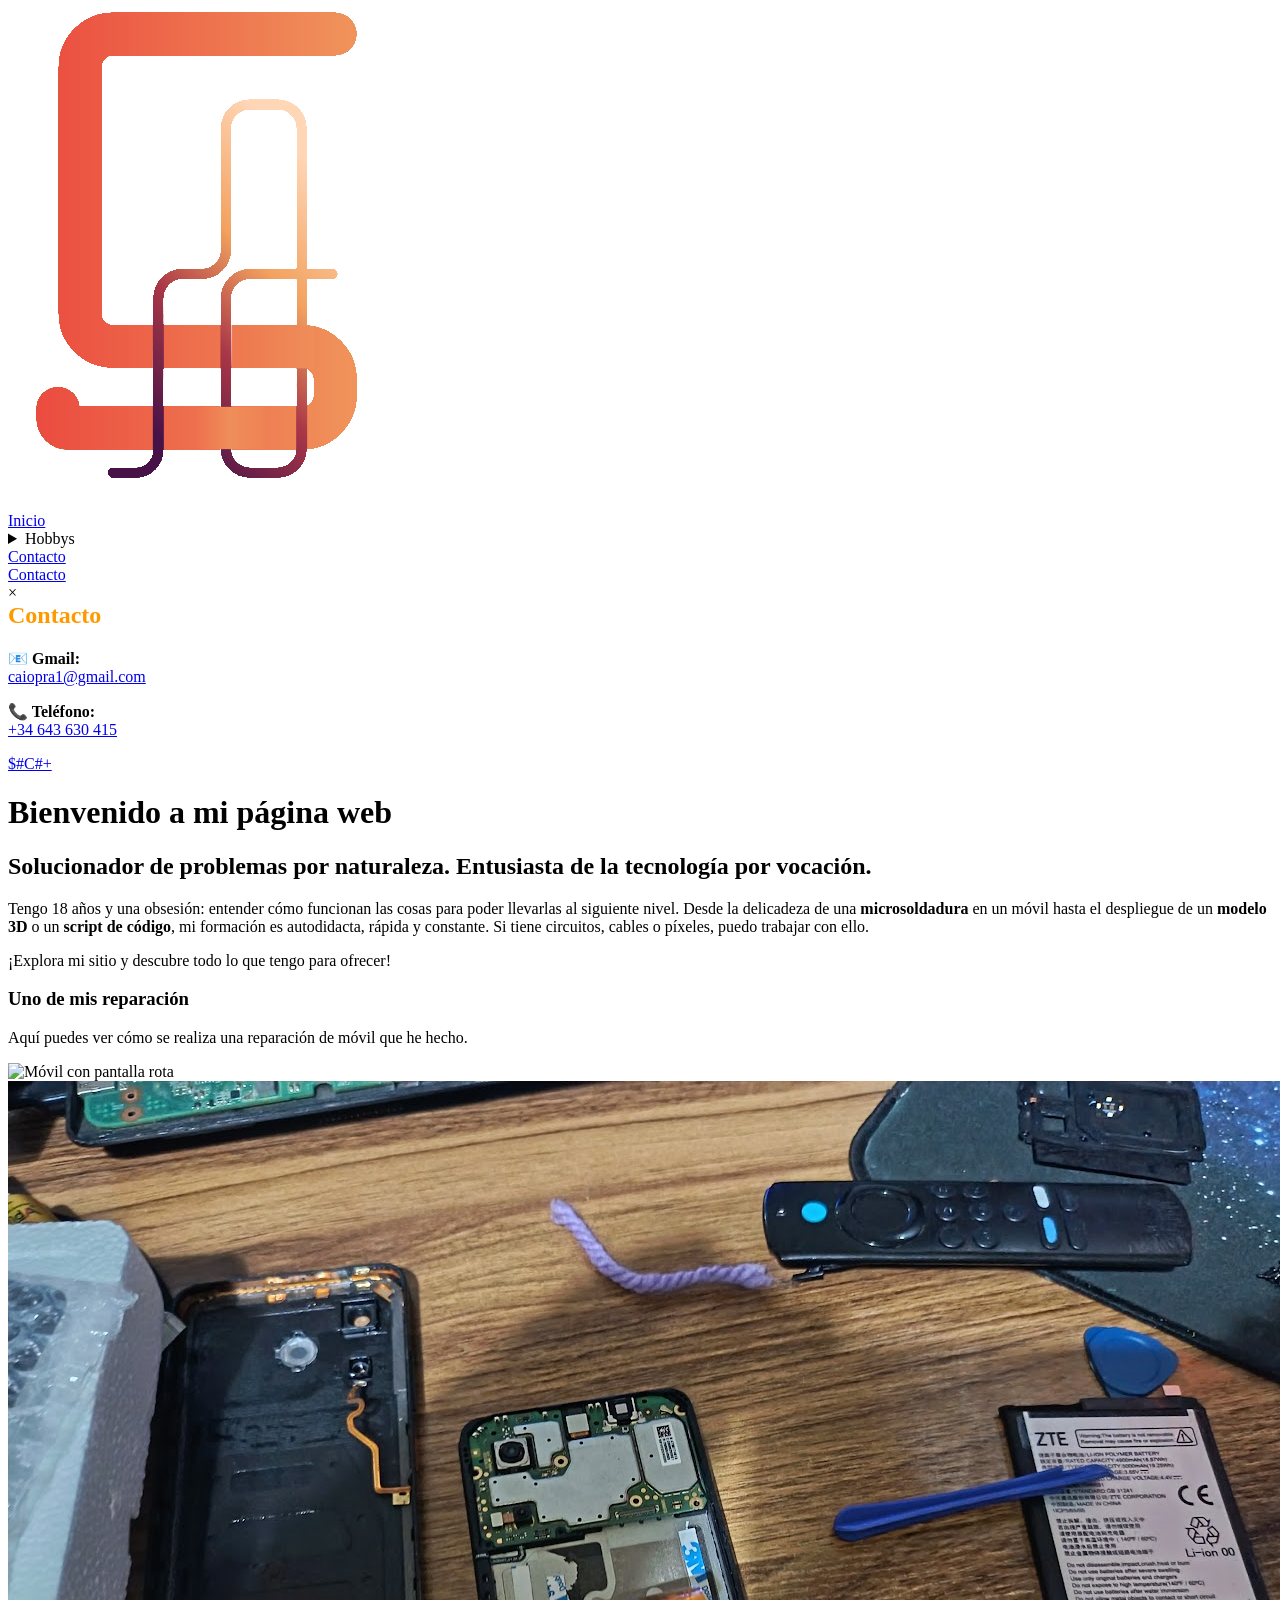
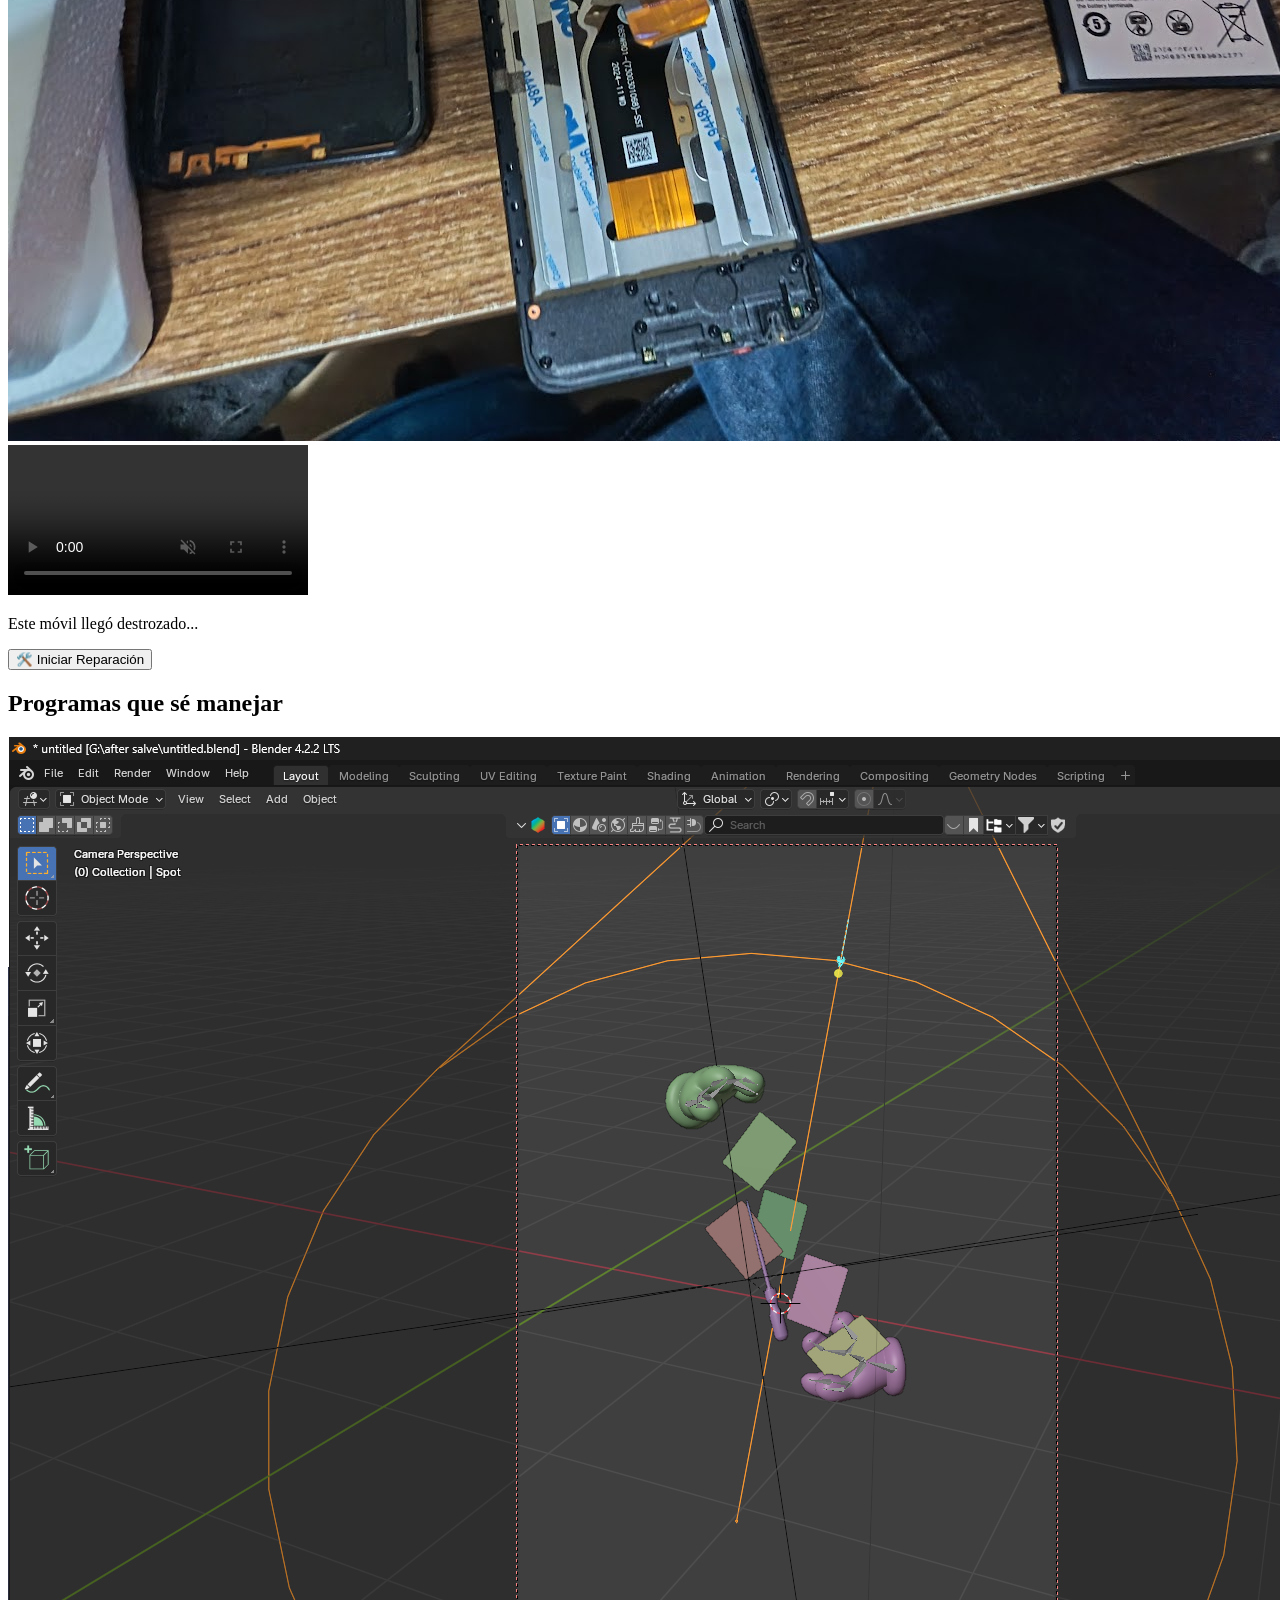
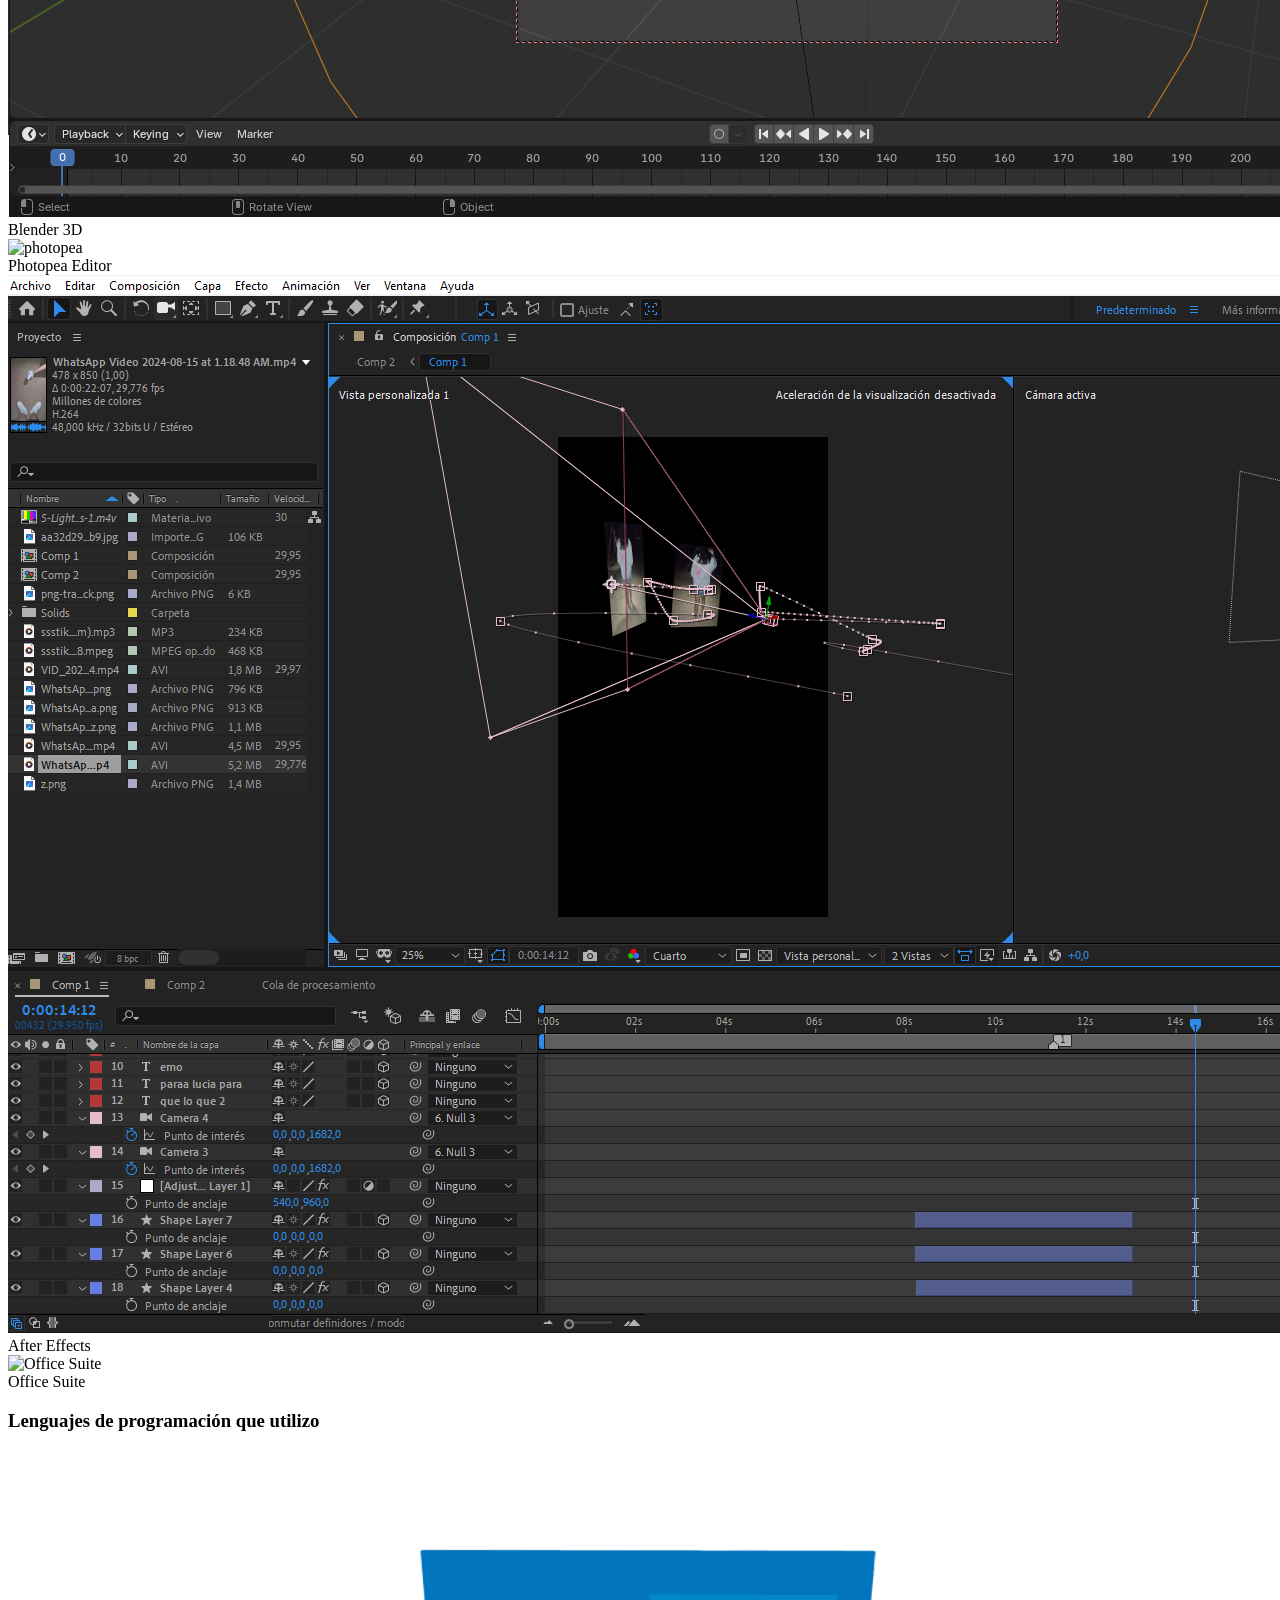
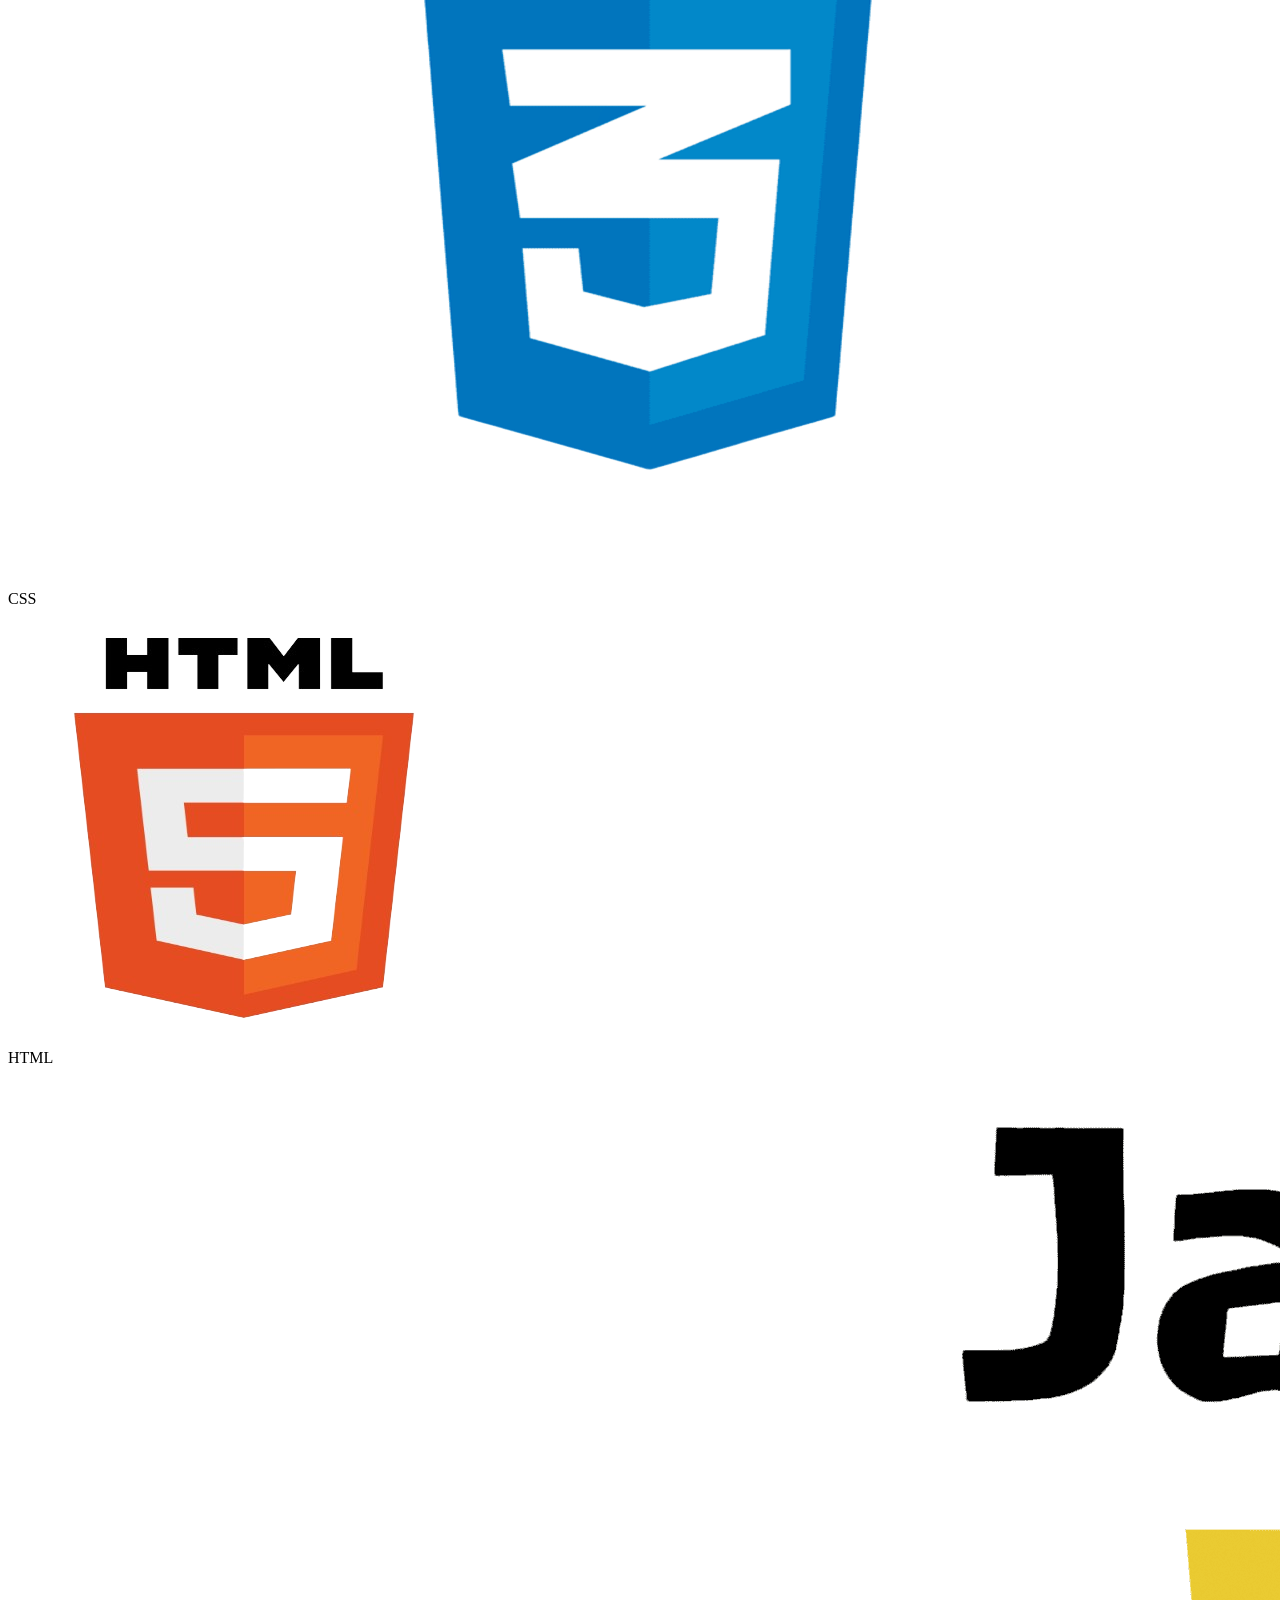
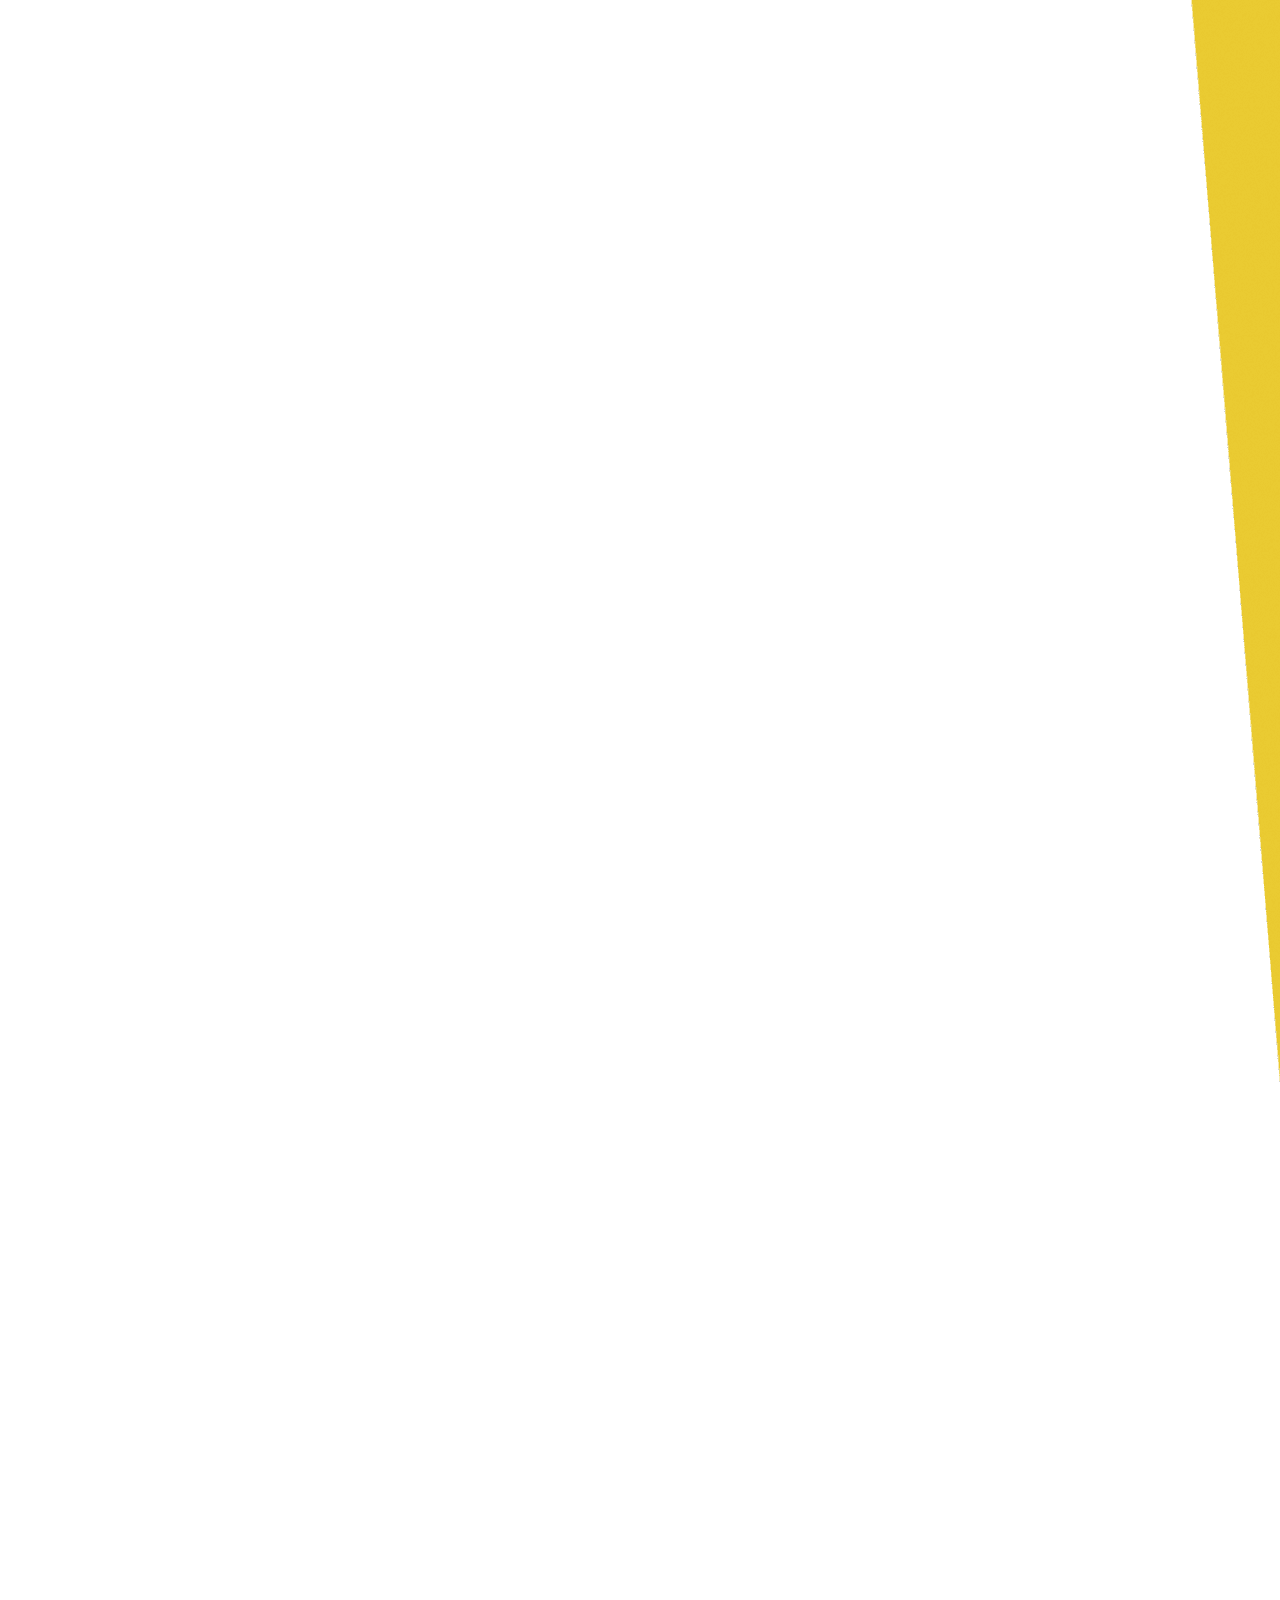
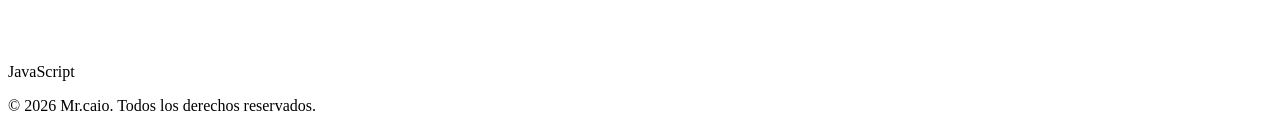
==== commit 485ced51: "Update index.html" ====
--- a/index.html
+++ b/index.html
@@ -4,7 +4,7 @@
         <meta charset="UTF-8">
         <meta name="viewport" content="width=device-width, initial-scale=1.0">
         <title>Mr.caio</title>
-        <link rel="stylesheet" href="css/css inicio.css">
+        <link rel="stylesheet" href="css/css-inicio.css">
         <meta name="description" content="Mr.caio - Desarrollador web y programador de software. Aprende HTML, CSS, sin mucha experiencia previa.">
         <link rel="shortcut icon" href="logoi.png" sizes="256x256">           <!-- HTML4 (Legacy) -->
         <link rel="icon" href="logoi.png" type="image/png"  sizes="256x256">    <!-- HTML5 -->
@@ -26,13 +26,13 @@
                     <div class="dropdown-content">
                         <table class="hobby-table">
                             <tr>
-                                <td><a href="/html/magia.html">Magia</a></td>
+                                <td><a href="html/magia.html">Magia</a></td>
                             </tr>
                             <tr>
-                                <td><a href="/html/gimnasio.html">Gimnasio</a></td>
+                                <td><a href="html/gimnasio.html">Gimnasio</a></td>
                             </tr>
                             <tr>
-                                <td><a href="/html/gaming.html">Gaming</a></td>
+                                <td><a href="html/gaming.html">Gaming</a></td>
                             </tr>
                         </table>
                     </div>
@@ -52,7 +52,7 @@
             </div>
         </div>
     </div>
-        <div> <a class="link" href="/html/contatame.html">$#C#+</a></div>
+        <div> <a class="link" href="html/contatame.html">$#C#+</a></div>
     </div>
     <div class="text"> 
         <h1>Bienvenido a mi página web</h1>
@@ -66,11 +66,11 @@
     </div>
     <div class="movil">
         <div id="gallery-container">
-            <img src="/imagen,video/rotom.jpg" alt="Móvil con pantalla rota" class="media-item active">
+            <img src="imagen,video/rotom.jpg" alt="Móvil con pantalla rota" class="media-item active">
             
-            <img src="/imagen,video/areglandom.jpg" alt="Proceso de reparación" class="media-item">
+            <img src="imagen,video/areglandom.jpg" alt="Proceso de reparación" class="media-item">
             
-            <video src="/imagen,video/terminado.mp4" muted autoplay class="media-item" id="final-video" controls></video>
+            <video src="imagen,video/terminado.mp4" muted autoplay class="media-item" id="final-video" controls></video>
         </div>
 
         <div class="controls">
@@ -83,19 +83,19 @@
     </div>
     <div class="contenedor-galeria" id="miGaleria">
         <div class="tarjeta">
-            <img src="/imagen,video/Blender.png" alt="Blender">
+            <img src="imagen,video/Blender.png" alt="Blender">
         <div class="descripcion">Blender 3D</div>
         </div>
         <div class="tarjeta">
-            <img src="/imagen,video/photopea.png" alt="photopea">
+            <img src="imagen,video/photopea.png" alt="photopea">
         <div class="descripcion">Photopea Editor</div>
     </div>
     <div class="tarjeta">
-        <img src="/imagen,video/Adoble After Effects.png" alt="Adobe After Effects">
+        <img src="imagen,video/Adoble After Effects.png" alt="Adobe After Effects">
         <div class="descripcion">After Effects</div>
     </div>
         <div class="tarjeta">
-            <img src="/imagen,video/word-excel-powerpoint.png"   alt="Office Suite">
+            <img src="imagen,video/word-excel-powerpoint.png"   alt="Office Suite">
             <div class="descripcion">Office Suite</div>
         </div>
     </div>
@@ -103,7 +103,7 @@
 <h3>Lenguajes de programación que utilizo</h3>
 
 <div class="herramientas">
-    <img class="css-img" src="/imagen,video/css-3.png" alt="CSS">
+    <img class="css-img" src="imagen,video/css-3.png" alt="CSS">
     
     <div class="info">
         <p class="habilidad">CSS</p>
@@ -112,7 +112,7 @@
         </div>
     </div>
 
-    <img class="html-img" src="/imagen,video/html.png" alt="HTML">
+    <img class="html-img" src="imagen,video/html.png" alt="HTML">
     
     <div class="info">
         <p class="habilidad">HTML</p>
@@ -120,7 +120,7 @@
             <div class="progreso html" style="--nivel: 70%"></div>
         </div>
     </div>
-    <img class="js-img" src="/imagen,video/JavaScript-Symbol.png" alt="JavaScript">
+    <img class="js-img" src="imagen,video/JavaScript-Symbol.png" alt="JavaScript">
     <div>
         <p class="habilidad">JavaScript</p>
         <div class="barra">
@@ -132,6 +132,6 @@
         <p>© 2026 Mr.caio. Todos los derechos reservados.</p>
     </footer>
 
-    <script src="/scrit/script.js"></script>
+    <script src="scrit/script.js"></script>
 </body>
 </html>
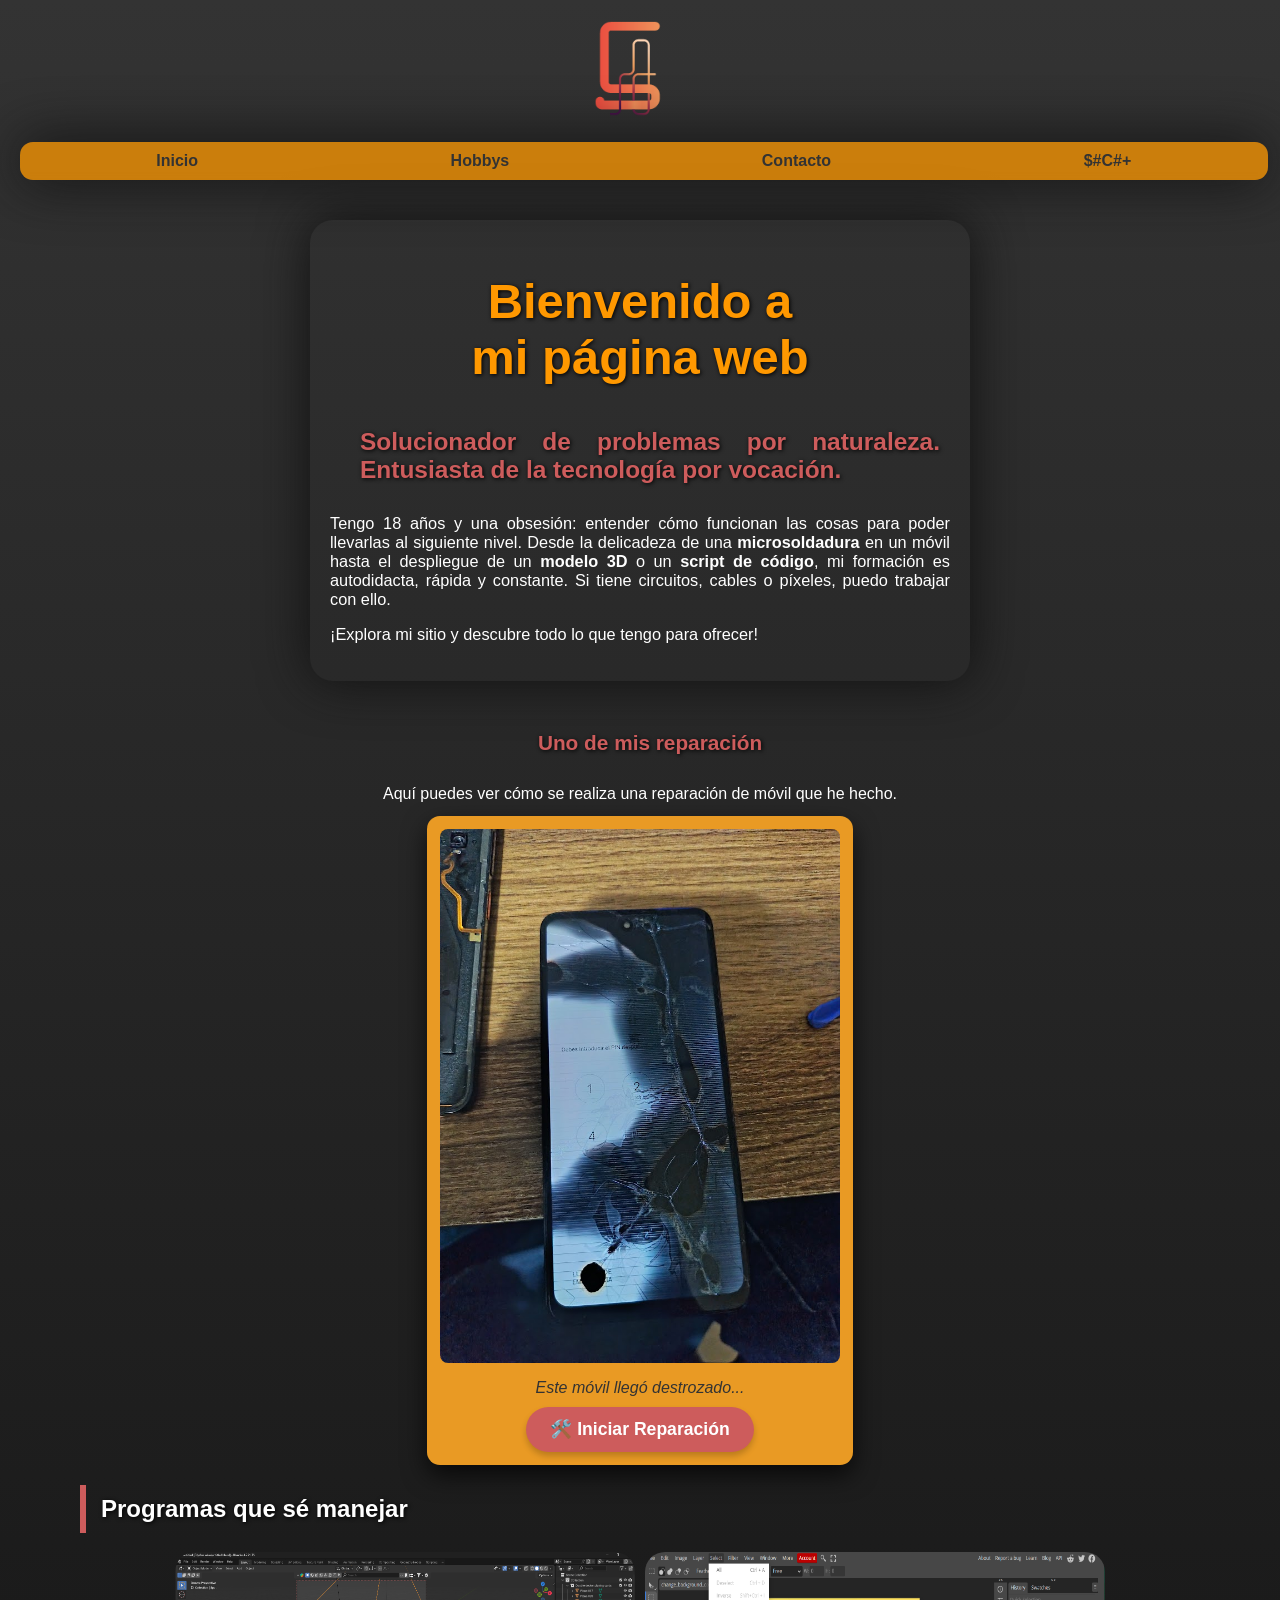
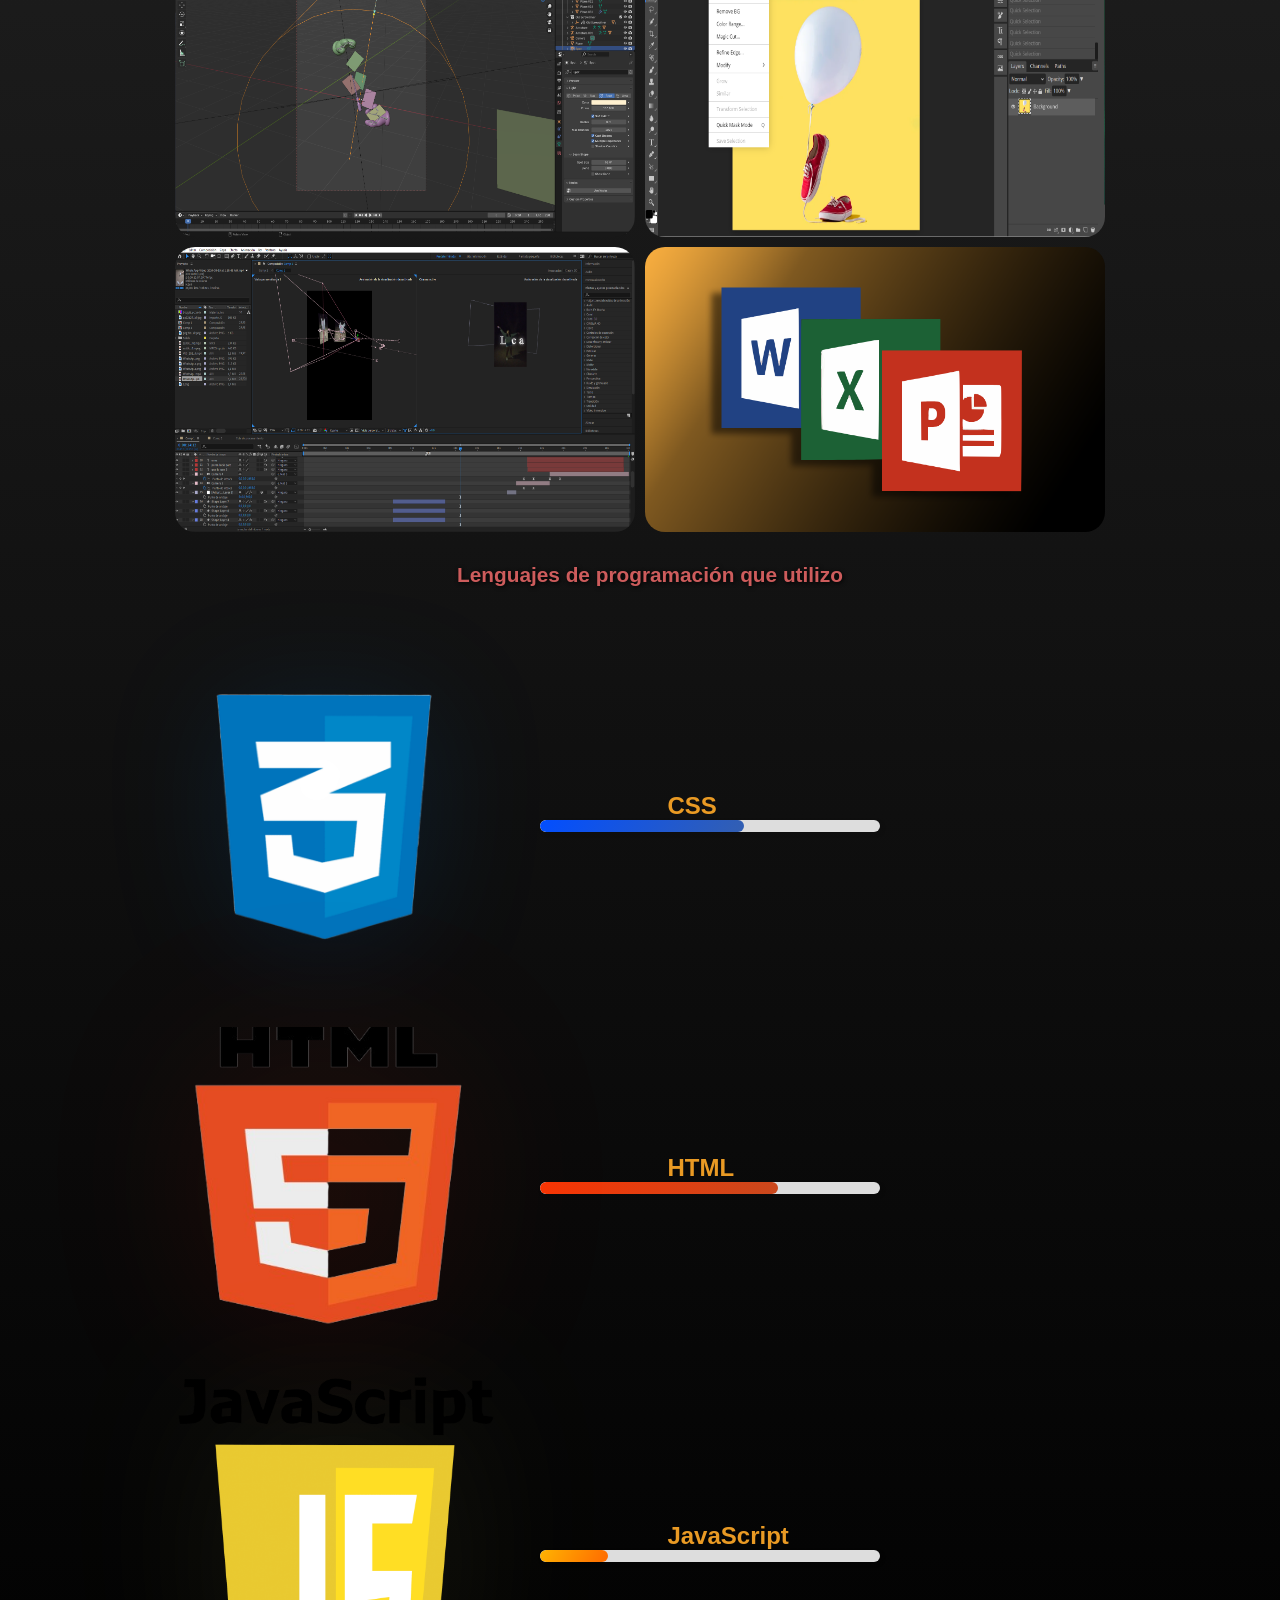
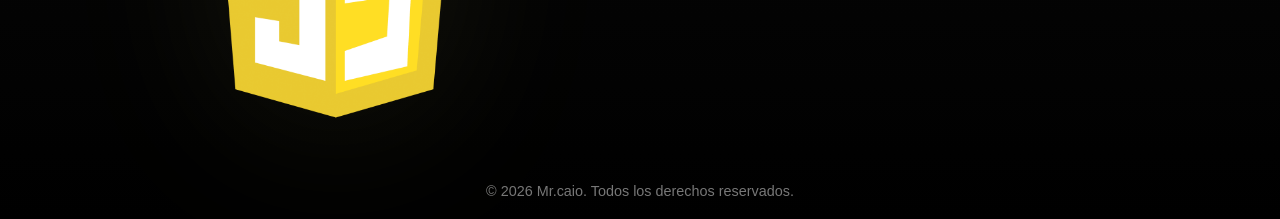
==== commit 6227829d: "Update index.html" ====
--- a/index.html
+++ b/index.html
@@ -38,7 +38,6 @@
                     </div>
             </details>
         </div>
-        <div> <a class="link" id="openModal" href="javascript:void(0)">Contacto</a></div>
 
         <div> <a class="link" id="openModal" href="javascript:void(0)">Contacto</a></div>
 
--- a/css/css-inicio.css
+++ b/css/css-inicio.css
@@ -0,0 +1,726 @@
+body {
+            margin: 20px;
+            padding: 0;
+            color: #333333;
+            background: linear-gradient(to bottom, #333, #000);
+            min-height: 100vh;
+            font-family: Arial, sans-serif;
+        }
+
+.box {
+            width: 99%;
+            margin: 20px auto;
+            background-color: #ff9900;
+            padding: 10px;
+            display: flex;
+            justify-content: space-around; /* Mejor que space-between para menús */
+            align-items: flex-start; /* Alinea los items arriba */
+            border-radius: 13px;
+            box-shadow: 0 0 55px #101010;
+            position: sticky;
+            top: 0px;
+            z-index: 1000;
+            background-color:#ff9900bf; /* Un poco transparente */
+            backdrop-filter: blur(4px); /* Efecto borroso estilo iOS/Windows 11 */
+        }
+
+        .link {
+            text-decoration: none;
+            color: #333;
+            cursor: pointer;
+            font-weight: bold;
+            transition: color 0.25s ease;
+        }
+
+        /* Contenido oculto */
+.dropdown-content {
+    margin-top: 8px;
+    background: rgba(255,255,255,0.95);
+    border-radius: 10px;
+    padding: 10px;
+    box-shadow: 0 15px 35px rgba(0,0,0,0.25);
+    opacity: 0;
+    transform: translateY(-10px);
+    transition: all 1.25s ease;
+}
+
+.linr {
+    color: #333;
+    cursor: pointer;
+    transition: all 22;
+    }
+
+
+/* Cuando está abierto */
+details[open] .dropdown-content {
+    opacity: 1;
+    transform: translateY(0);
+}
+        .dropdown {
+    position: relative;
+        }
+        summary {
+            list-style: none;
+            cursor: pointer;
+            font-weight: bold;
+            color: #333;
+            font-size:1em;
+        }
+        summary::-webkit-details-marker {
+    display: none;
+        }
+.link:hover {
+    color: #ebe7e7;
+    text-shadow: 0 1px 3px rgba(0,0,0,0.25);
+    transform: scale(1.08);
+    transform: color 0.3s ease;
+}
+
+        /* Estilos específicos para la tabla desplegable */
+        details {
+            position: relative;
+        }
+
+        .hobby-table {
+            margin-top: 10px;
+            background: #fff;
+            border-radius: 8px;
+            border-collapse: collapse;
+            font-size: 0.9em;
+            box-shadow: 0 4px 8px rgba(0,0,0,0.2);
+        }
+
+        .hobby-table td {
+    padding: 0; 
+    border-bottom: 1px solid #eee;
+    color: #333;
+    text-align: left;
+    overflow: hidden;
+    }
+    .hobby-table td a {
+    display: block;  /* Hace que el enlace sea un bloque solido */
+    width: 100%;     /* Ocupa todo el ancho */
+    height: 100%;    /* Ocupa todo el alto */
+    padding: 12px;   /* Ponemos el padding AQUÍ en lugar de en el td */
+    text-decoration: none; /* Quita el subrayado si lo tiene */
+    color: inherit;  /* Hereda el color del texto */
+    }
+/* --- ESTILOS DEL MODAL DE CONTACTO --- */
+.modal {
+    display: none; 
+    position: fixed;
+    z-index: 3000; /* Por encima de todo */
+    left: 0;
+    top: 0;
+    width: 100%;
+    height: 100%;
+    backdrop-filter: blur(10px); 
+}
+
+.modal-content {
+    background-color: #1a1a1a;
+    margin: 15% auto;
+    padding: 30px;
+    border: 2px solid #ff9900;
+    width: 85%;
+    max-width: 350px;
+    border-radius: 20px;
+    text-align: center;
+    color: white;
+    box-shadow: 0 0 50px rgba(255, 153, 0, 0.2);
+    position: relative;
+    animation: fadeIn 0.4s ease;
+}
+
+.close-btn {
+    position: absolute;
+    top: 10px;
+    right: 15px;
+    font-size: 24px;
+    color: #ff9900;
+    cursor: pointer;
+}
+
+.contact-info p {
+    margin: 15px 0;
+    font-size: 1.1em;
+}
+
+.contact-info a {
+    color: #e99a24;
+    text-decoration: none;
+    font-weight: bold;
+}
+
+.contact-info a:hover {
+    text-decoration: underline;
+}
+        /* Quitar la flecha por defecto de Chrome/Safari (opcional) */
+        summary::-webkit-details-marker {
+            display: none;
+        }
+        /* Contenedor del desplegable */
+.dropdown {
+    position: relative; /* Necesario para que el hijo se posicione respecto a esto */
+    display: inline-block;
+}
+
+/* La caja que contiene la tabla */
+.dropdown-content {
+    backdrop-filter: blur(4px); /* Efecto borroso */
+    transform-origin: 10% 0%; /* Punto de origen para animaciones */
+    position: absolute;  /* Hace que flote delante */
+    top: 100%;           /* Aparece justo debajo del texto 'Hobbys' */
+    left: 10%;           /* Lo centramos respecto al texto */
+    transform: translateX(-50%); /* Ajuste fino para centrado perfecto */
+    z-index: 100;        /* Asegura que esté por encima de todo */
+    background-color: rgba(80, 78, 78, 0.804);
+    min-width: 150px;    /* Ancho mínimo de la tablita */
+    box-shadow: 0px 8px 16px rgba(0, 0, 0, 0.731);
+    border-radius: 8px;
+    margin-top: 13px;    /* Separación de la barra naranja */
+    overflow: hidden;    /* Para que los bordes redondeados corten la tabla */
+    transition: all 0.6s;
+    backdrop-filter: sepia(90%);
+}
+
+/* Estilo de la tabla interna */
+.hobby-table {
+    width: 100%;
+    border-collapse: collapse;
+    backdrop-filter: blur(4px);
+}
+
+.hobby-table td {
+    padding: 12px;
+    border-bottom: 1px solid #eee;
+    color: #333;
+    text-align: left;
+    overflow: hidden;
+}
+
+.hobby-table tr:last-child td {
+    border-bottom: none;
+
+}
+
+/* Opcional: cambio de color al pasar el mouse por cada hobby */
+.hobby-table tr:hover {
+    border-radius: 8px;
+    background-color: #bbb;
+    cursor: pointer;
+}
+a {
+    text-decoration: none;
+    color: inherit;
+}
+.text {
+    max-width: 50%;
+    margin: 0 auto 30px auto;
+    text-align:left;
+    padding: 1px;
+    color: #fff;
+    width: 50%;
+    margin: 40px auto;
+    background-color: #ff990000;
+    padding: 20px;
+    border-radius: 23px;
+    box-shadow: 0 0 50px #111;
+    text-align: justify;
+    font-size: 1.02em;
+    text-wrap: pretty;
+}
+h1 {
+    font-variant: normal;
+    font-size: 300%;
+    color: #ff9800;
+    text-shadow: #000 1px 1px 4px;
+    text-align: center;
+    text-wrap: balance;
+}
+.logo:hover {
+    
+    transform: scale(1.2); /* Efecto de crecimiento */
+    transition: transform 0.4s ease;
+    filter: drop-shadow(0 0 100px #ffff89);
+}
+.logo {
+    padding: 1px;
+    display: block;
+    margin: 1px auto;
+    width: 100px;
+    height: auto;
+    
+}
+h2 {
+    font-size: 1.5em;
+    color: #CD5C5C;
+    text-shadow: #000 1px 1px 4px;
+    text-align: default;
+    margin-left: 20px;
+    padding: 10px;
+    font-family:'Franklin Gothic Medium', 'Arial Narrow', Arial, sans-serif
+}
+h3 {
+    font-size: 1.3em;
+    color: #CD5C5C;
+    text-shadow: #000 1px 1px 4px;
+    text-align: center;
+    margin-left: 20px;
+    padding: 10px;
+}
+.sombra-organica {
+    margin-left: 60px;
+    border-left: 6px solid #CD5C5C;
+    padding-left: 15px;
+    font-family: sans-serif; 
+    font-size: 24px; 
+    font-weight: bold; 
+    color: white;
+    width: 30%;
+    height: 20px auto;
+    text-align: justify;
+}
+
+
+.movil-text {
+    text-align: center;
+    color: #fff;
+    font-size: 1em;
+    margin-bottom: 10px;
+}
+/* Estilo del contenedor "Movil" */
+.movil {
+    background-color: #e99a24; /* Naranja para contraste */
+    width: 85%;
+    max-width: 400px; /* Limite de ancho para que no se vea enorme en PC */
+    margin: 13px auto;
+    padding: 13px;
+    border-radius: 13px;
+    box-shadow: 0 10px 25px rgba(0, 0, 0, 0.7); /* Sombra más moderna */
+    text-align: center;
+    overflow: hidden;
+}
+
+/* Estilos de las Imágenes y Video */
+.media-item {
+    width: 100%;
+    height: auto;
+    border-radius: 8px;
+    display: none; /* Por defecto ocultos */
+    animation: fadeIn 0.5s ease-in-out;
+}
+
+/* Clase para mostrar el elemento actual */
+.media-item.active {
+    display: block;
+}
+
+/* Estilos del Botón Original */
+.controls {
+    margin-top: 15px;
+}
+
+#action-btn {
+    background-color: #CD5C5C;
+    color: white;
+    border: none;
+    padding: 12px 24px;
+    font-size: 1.1em;
+    border-radius: 30px;
+    cursor: pointer;
+    transition: transform 0.2s, background-color 0.2s;
+    box-shadow: 0 4px 6px rgba(0,0,0,0.2);
+    font-weight: bold;
+}
+
+#action-btn:hover {
+    background-color: #b04c4c;
+    transform: scale(1.05); /* Efecto de crecimiento */
+}
+
+#status-text {
+    font-style: italic;
+    margin-bottom: 10px;
+    color: #333;
+}
+
+/* Animación de entrada */
+@keyframes fadeIn {
+    from { opacity: 0; transform: translateY(10px); }
+    to { opacity: 1; transform: translateY(0); }
+}
+
+footer {
+    text-align: center;
+    margin-top: 40px;
+    font-size: 0.9em;
+    color: #777;
+}
+
+/* El contenedor principal: Un cuadrado con rejilla 2x2 */
+.contenedor-galeria {
+    display: grid;
+    grid-template-columns: 1fr 1fr; /* 2 columnas iguales */
+    grid-template-rows: 1fr 1fr;    /* 2 filas iguales */
+    gap: 10px;                      /* Espacio entre imágenes */
+    width: 75%;                   /* Ancho del cuadrado total */
+    height: 80%;                  /* Alto del cuadrado total */
+    margin: 0 auto;                 /* Centrado en la página */
+    position: relative;
+}
+
+/* Estilo de cada tarjeta individual */
+.tarjeta {
+    position: relative;
+    width: 100%;
+    height: 100%;
+    overflow: hidden;
+    border-radius: 20px; /* Bordes redondeados opcional */
+    cursor: pointer; /* Manito para indicar que se puede clicar */
+    /* Transición suave para cuando se agranda y se achica */
+    transition: all 0.5s cubic-bezier(0.25, 0.8, 0.25, 1);
+}
+
+/* Estilo de las imágenes */
+.tarjeta img {
+    width: 100%;
+    height: 100%;
+    object-fit:fill; /* La imagen cubre todo sin deformarse */
+    transition: transform 0.4s ease;
+    backface-visibility: hidden;
+}
+
+/* El Texto Descriptivo (Oculto por defecto) */
+.descripcion {
+    position: absolute;
+    bottom: -50px; /* Escondido abajo */
+    left: 0;
+    width: 100%;
+    padding: 15px;
+    background: rgba(0, 0, 0, 0.59); /* Fondo negro semitransparente */
+    color: #fff;
+    text-align: center;
+    font-family: sans-serif;
+    font-weight: bold;
+    opacity: 0;
+    transition: all 0.4s ease-in-out 0.1s;
+    z-index: 25;
+}
+
+
+/* Al pasar el mouse por encima de una tarjeta */
+.tarjeta.activa {
+    /* Truco para que ocupe todo el contenedor */
+    position: absolute;
+    top: 0;
+    left: 0;
+    width: 100%;
+    height: 100%;
+    z-index: 10; /* Se pone por encima de las otras */
+    transform: scale(0.9); /* Un pequeño "pop" extra */
+    box-shadow: 0 20px 40px rgba(0,0,0,0.5);
+    border-radius: 12px
+}
+
+/* Efecto en la imagen interna al hacer hover */
+.tarjeta:hover img {
+    transform: scale(1); /* Zoom sutil a la imagen */
+}
+
+/* Mostrar el texto al hacer hover */
+.tarjeta:hover .descripcion {
+    bottom: 0; /* Sube a su posición */
+    opacity: 1; /* Se hace visible */
+}
+.contenedor-galeria.modo-zoom .tarjeta:not(.activa) {
+    /* Aplica el desenfoque */
+    filter: blur(8px) brightness(0.7); 
+    /* brightness(0.7) oscurece un poco el fondo para dar más contraste */
+    pointer-events: none; /* Evita que se pueda hacer clic en las borrosas */
+    transform: scale(0.95); /* Las hace un poquito más pequeñas para dar profundidad */
+}
+.herramientas {
+    margin: 20px auto;
+    display: grid;
+    grid-template-columns: 120px 1fr; 
+    align-items: center;
+    gap: 20px;
+    width: 80%;
+    padding: 10px 0;
+}
+.css-img {
+    width: 500%;
+    height: auto;
+    display: block;
+    margin: 20px 0 10px -120px ;
+    filter: drop-shadow(2px 10px 60px #028dff1b);
+}
+.html-img {
+
+    width: 300%;
+    height: auto;
+    display: block;
+    margin: auto;filter: drop-shadow(2px 10px 80px #f829041b);
+}
+
+    .js-img {
+        filter: drop-shadow(2px 10px 80px #ffff8913);
+        max-width: 520%;
+        margin-bottom: 22px;
+        margin: auto;
+        margin: 20px 0 10px -120px ;
+    }
+
+/* Texto + barra */
+.info {
+    width: 100%; 
+}
+
+.habilidad {
+    width: 10%;
+    font-size: 1.5em;
+    color: #e99a24;
+    font-weight: bold;
+    margin: auto;
+}
+
+/* Barra fondo */
+.barra {
+    margin: auto;
+    width: 40%;
+    height: 12px;
+    background-color: #ddd;
+    border-radius: 10px;
+    overflow: hidden;
+    box-shadow: 2px 2px 5px rgba(0,0,0,0.1); /* Sombra suave */
+}
+
+/* animaciones */
+.progreso {
+    height: 100%;
+    width: 0;
+    border-radius: 10px;
+}
+
+.progreso.css {
+    --nivel: 60%;
+    background: linear-gradient(120deg, #024eff, #335fb2, #183372);
+    background-size: 200% 200%;
+    animation: cargar 2s ease-out forwards, liquido 2.5s ease-in-out infinite;
+    width: 60%; /* Fallback si la animación falla */
+}
+
+.progreso.html {
+    --nivel: 70%;
+    background: linear-gradient(120deg, #f83504, #c9481d, #530e08);
+    background-size: 200% 200%;
+    animation: cargar 2s ease-out forwards, liquido 2.5s ease-in-out infinite;
+    width: 70%;
+}
+
+.progreso.js {
+    --nivel: 20%;
+    background: linear-gradient(120deg, #ffb300, #ff6a00, #f04f4f);
+    background-size: 200% 200%;
+    animation: cargar 2s ease-out forwards, liquido 2.5s ease-in-out infinite;
+    width: 20%;
+}
+
+/* Animación keyframes (necesaria para que funcione) */
+@keyframes cargar {
+    from { width: 0; }
+    to { width: var(--nivel); }
+}
+@keyframes liquido {
+    0% { background-position: 0% 50%; }
+    50% { background-position: 100% 50%; }
+    100% { background-position: 0% 50%; }
+}
+
+/* --- VERSIÓN MÓVIL  --- */
+@media (max-width: 800px) {
+
+    /* 1. Ajustar la barra de navegación (sticky box) */
+    .box {
+        width: 95%;       /* Un poco más pequeño para evitar scroll horizontal */
+        padding: 8px 2px; /* Menos relleno para que quepa todo */
+        top: 5px;         /* Más pegado al techo */
+        flex-wrap: wrap;
+        justify-content: center;
+        gap: 12px;
+    }
+
+    .ex, .link, summary {
+        font-size: 0.95em; /* Letra del menú más pequeña */
+    }
+
+    /* 2. Textos más legibles */
+    h1 {
+        font-size: 1.8em; /* Título menos gigante */
+    }
+    h2 {
+        font-size: 1.2em; /* Subtítulos más pequeños */
+    }
+
+    .text {
+        max-width: 80%; /* Que no sea tan estrecho */
+        width: 95%;   
+        text-align: left;
+        padding: 25px;    /* Menos relleno */
+        font-size: 1.05em;
+    }
+
+    /* 3. Ajustar la caja del móvil (reparación) */
+    .movil {
+        width: 95%;       /* Que ocupe casi todo el ancho */
+        padding: 10px;    /* Aprovechar espacio */
+    }
+
+    /* 4. Ajustar botones */
+    #action-btn {
+        width: 100%;      /* Botón de lado a lado es más fácil de pulsar con el dedo */
+        padding: 15px;    /* Más "gordo" para tocar fácil */
+        font-size: 1em;
+    }
+    
+    /* 5. Tabla de Hobbys (el desplegable) */
+    .dropdown-content {
+        min-width: 120px; /* Un poco más estrecho para que no se salga */
+        left: -20px;      /* Ajuste para que no se corte en el borde derecho */
+        transform: none;  /* Quitar el centrado perfecto anterior */
+    }
+
+    .contenedor-galeria {
+        display: grid;
+        grid-template-columns: 1fr ; /* 2 columnas iguales */
+        grid-template-rows: 1fr 1fr;    /* 2 filas iguales */
+        gap: 10px;                      /* Espacio entre imágenes */
+        width: 95%;                   /* Ancho del cuadrado total */
+        height: 80%;                  /* Alto del cuadrado total */
+        margin: 0 auto;                 /* Centrado en la página */
+        position: relative;
+    }
+    .descripcion {
+        position: absolute;
+        bottom: 0px;
+        left: -20px;
+        height: -20%;
+        width: 100%;
+        padding: 15px;
+        background: rgba(0, 0, 0, 0.423); /* Fondo negro semitransparente */
+        color: #fff;
+        text-align: center;
+        font-family: sans-serif;
+        font-weight: bold;
+        opacity: 1;
+        transition: all 0.4s ease-in-out 0.1s;
+        z-index: 65;
+    }
+    .tarjeta.activa {
+    /* Truco para que ocupe todo el contenedor */
+        text-align: center;
+        position: absolute;
+        top: 0;
+        left: 0;
+        width: 100%;
+        height: 40%;
+        z-index: 10; /* Se pone por encima de las otras */
+        transform: scale(0.9); /* Un pequeño "pop" extra */
+        box-shadow: 0 20px 40px rgba(0,0,0,0.5);
+        border-radius: 12px;
+        animation: alternate;
+        
+    }
+    .tarjeta img {
+        width: 100%;
+        height: 100%;
+        object-fit:contain; /* La imagen cubre todo sin deformarse */
+        transition: transform 0.4s ease;
+        backface-visibility: hidden;
+    }
+    .tarjeta.activa img {
+        
+        transform: scale(1.1);
+        max-width: max-content;
+    }
+    .herramientas {
+        /* 1. Una sola columna en vez de dos */
+        grid-template-columns: 1fr;
+        
+        /* 2. Más ancho para aprovechar la pantalla del cel */
+        width: 90%; 
+        
+        /* 3. Centrar todo el contenido */
+        text-align: center;
+        gap: 10px;
+    }
+
+    /* Ajustar el icono */
+    .html-img{
+        filter: drop-shadow(2px 10px 40px #f8290487);
+        max-width: 37%; /* Un poco más pequeño para que no sea invasivo */
+        margin-bottom: 5px;
+    }
+
+    .css-img{
+        filter: drop-shadow(2px 10px 40px #028dff73);
+        max-width: 70%;
+        margin-bottom: 5px;
+        margin: auto;
+    }
+
+    .js-img {
+        filter: drop-shadow(2px 10px 40px #ffff8990);
+        max-width: 70%;
+        margin-bottom: 22px;
+        margin: auto;
+    }
+
+    .info {
+        margin-bottom: 40px; 
+    }
+
+    /* Centrar el texto de la habilidad */
+    .habilidad {
+        display: block; /* Para que ocupe todo el ancho y se pueda centrar */
+        font-size: 1.2em; /* Texto un poco más chico en móvil */
+    }
+}
+
+
+/* --- VERSIÓN Laptop  --- */
+@media (max-width: 1025px) {
+        /* 1. Ajustar la barra de navegación (sticky box) */
+    .box {
+        width: 95%;       /* Un poco más pequeño para evitar scroll horizontal */
+        padding: 8px 2px; /* Menos relleno para que quepa todo */
+        top: 5px;         /* Más pegado al techo */
+        flex-wrap: wrap;
+        justify-content: center;
+        gap: 12px;
+    }
+
+    .ex, .link, summary {
+        font-size: 0.95em; /* Letra del menú más pequeña */
+    }
+
+    /* 2. Textos más legibles */
+    h1 {
+        font-size: 1.8em; /* Título menos gigante */
+    }
+    h2 {
+        font-size: 1.2em; /* Subtítulos más pequeños */
+    }
+
+    .text {
+        max-width: 80%; /* Que no sea tan estrecho */
+        width: 95%;   
+        text-align: left;
+        padding: 25px;    /* Menos relleno */
+        font-size: 1.05em;
+    }
+    .sombra-organica {
+        width: 50%;
+    }
+}
